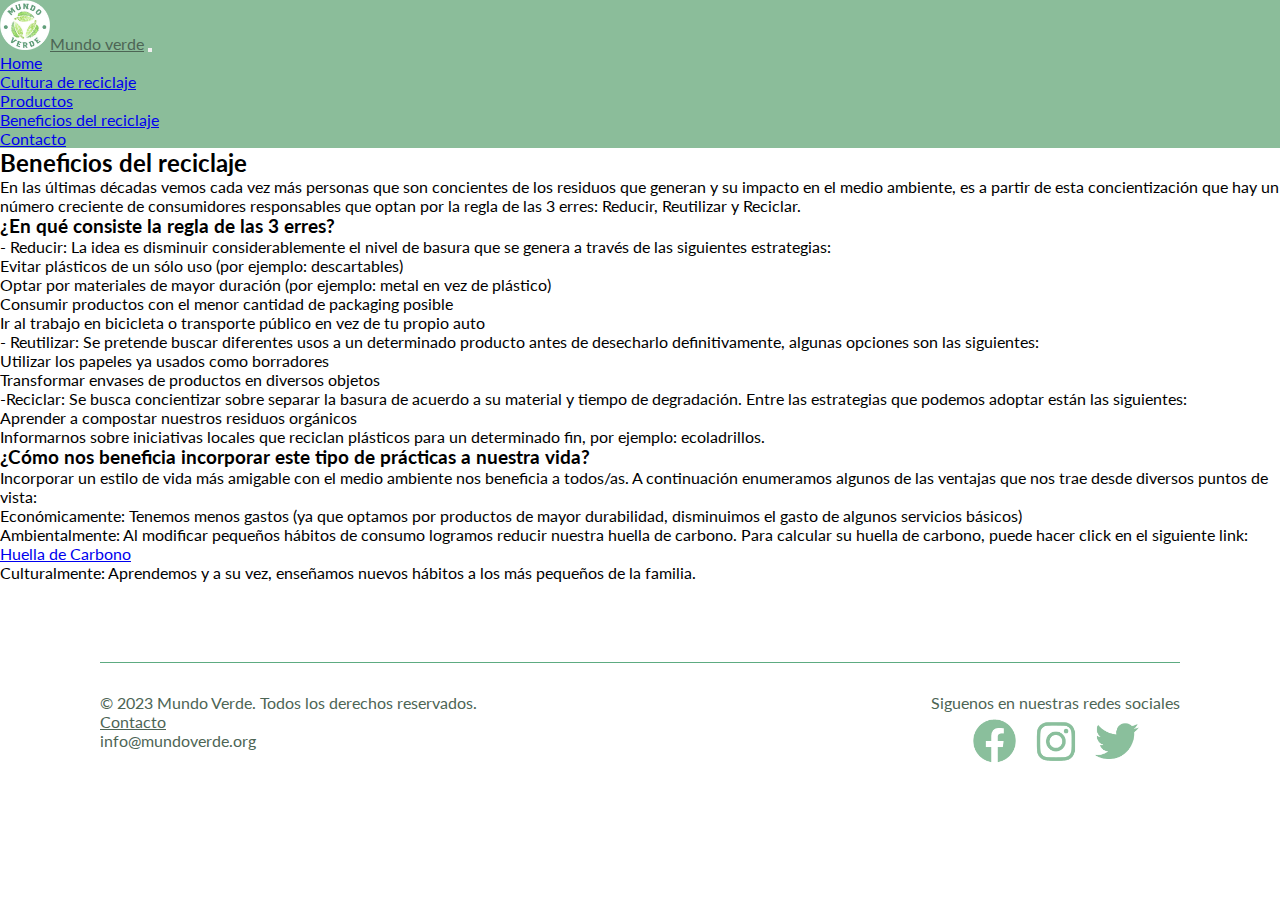
==== beneficios.html @ f14262b4 "Se añadio el icono de las pestaña" ====
<!DOCTYPE html>
<html lang="es">

<head>
  <meta charset="UTF-8">
  <meta http-equiv="X-UA-Compatible" content="IE=edge">
  <meta name="viewport" content="width=device-width, initial-scale=1.0">

  <!--Bootstrap CSS-->
  <link href="https://cdn.jsdelivr.net/npm/bootstrap@5.3.0-alpha3/dist/css/bootstrap.min.css" rel="stylesheet"
    integrity="sha384-KK94CHFLLe+nY2dmCWGMq91rCGa5gtU4mk92HdvYe+M/SXH301p5ILy+dN9+nJOZ" crossorigin="anonymous">

  <!--  GOOGLE FONT -->
  <link rel="preconnect" href="https://fonts.googleapis.com">
  <link rel="preconnect" href="https://fonts.gstatic.com" crossorigin>
  <link
    href="https://fonts.googleapis.com/css2?family=Lato:ital,wght@0,100;0,300;0,400;0,700;0,900;1,100;1,300;1,400;1,700&display=swap"
    rel="stylesheet">

  <!--Estilos-->
  <link rel="stylesheet" href="css/style.css">

  <!-- Icono -->
  <link rel="icon" href="img/logo-2.png" type="image/x-icon">

  <title>Mundo verde | Jump</title>
</head>

<body>
  <header>
    <!-- Menu de Navegacion-->
    <nav>
      <div class="navbar navbar-expand-lg navbar-dark">
        <div class="container-fluid">
          <a class="navbar-brand" href="index.html"><img src="img/logo.png" alt="Logo" width="50" height="50"
              class="d-inline-block align-text-center mx-2">Mundo verde</a>
          <button class="navbar-toggler border-light-subtle" type="button" data-bs-toggle="collapse"
            data-bs-target="#navbarNav" aria-controls="navbarNav" aria-expanded="false" aria-label="Toggle navigation">
            <span class="navbar-toggler-icon"></span>
          </button>
          <div class="collapse navbar-collapse" id="navbarNav">
            <ul class="navbar-nav ms-auto">
              <li class="nav-item">
                <a class="nav-link link-light" aria-current="page" href="index.html">Home</a>
              </li>
              <li class="nav-item">
                <a class="nav-link link-light" aria-current="page" href="cultura.html">Cultura de reciclaje</a>
              </li>
              <li class="nav-item">
                <a class="nav-link link-light" href="productos.html">Productos</a>
              </li>
              <li class="nav-item">
                <a class="nav-link link-light" href="beneficios.html">Beneficios del reciclaje</a>
              </li>
              <li class="nav-item ">
                <a class="nav-link link-light" href="contacto.html">Contacto</a>
              </li>
            </ul>
          </div>
        </div>
      </div>
    </nav>
  </header>
  <article>
    <h2> Beneficios del reciclaje </h2>
    <p> En las últimas décadas vemos cada vez más personas que son concientes de los residuos que generan y su impacto
      en el medio ambiente, es a partir de esta concientización que hay un número creciente de consumidores responsables
      que optan por la regla de las 3 erres: Reducir, Reutilizar y Reciclar.
    </p>
    <h3> ¿En qué consiste la regla de las 3 erres?</h3>
    <p>
      - Reducir: La idea es disminuir considerablemente el nivel de basura que se genera a través de las siguientes
      estrategias:
      <li>Evitar plásticos de un sólo uso (por ejemplo: descartables)</li>
      <li>Optar por materiales de mayor duración (por ejemplo: metal en vez de plástico)</li>
      <li>Consumir productos con el menor cantidad de packaging posible</li>
      <li>Ir al trabajo en bicicleta o transporte público en vez de tu propio auto</li>
      - Reutilizar: Se pretende buscar diferentes usos a un determinado producto antes de desecharlo definitivamente,
      algunas opciones son las siguientes:
      <li>Utilizar los papeles ya usados como borradores</li>
      <li>Transformar envases de productos en diversos objetos</li>
      -Reciclar: Se busca concientizar sobre separar la basura de acuerdo a su material y tiempo de degradación. Entre
      las estrategias que podemos adoptar están las siguientes:
      <li>Aprender a compostar nuestros residuos orgánicos</li>
      <li>Informarnos sobre iniciativas locales que reciclan plásticos para un determinado fin, por ejemplo:
        ecoladrillos.</li>
    </p>
    <h3>¿Cómo nos beneficia incorporar este tipo de prácticas a nuestra vida?</h3>
    <p> Incorporar un estilo de vida más amigable con el medio ambiente nos beneficia a todos/as. A continuación
      enumeramos algunos de las ventajas que nos trae desde diversos puntos de vista:
      <li>Económicamente: Tenemos menos gastos (ya que optamos por productos de mayor durabilidad, disminuimos el gasto
        de algunos servicios básicos) </li>
      <li>Ambientalmente: Al modificar pequeños hábitos de consumo logramos reducir nuestra huella de carbono. Para
        calcular su huella de carbono, puede hacer click en el siguiente link: <a
          href="www.mihuelladecarbono.app">Huella de Carbono</a>
      </li>
      <li>Culturalmente: Aprendemos y a su vez, enseñamos nuevos hábitos a los más pequeños de la familia. </li>
    </p>
  </article>



  <!-- PIE DE PAGINA -->
  <footer>
    <section class="der">
      <p>© 2023 Mundo Verde. Todos los derechos reservados.</p>
      <a href="contacto.html">Contacto</a>
      <p>info@mundoverde.org</p>
    </section>
    <section class="izq">
      <p>Siguenos en nuestras redes sociales</p>
      <div class="icons">
        <img src="img/fb.png" alt="Facebook">
        <img src="img/ig.png" alt="Instagram">
        <img src="img/tw.png" alt="Twitter">
      </div>
    </section>
  </footer>
  <script src="https://cdn.jsdelivr.net/npm/bootstrap@5.3.0-alpha3/dist/js/bootstrap.bundle.min.js"
    integrity="sha384-ENjdO4Dr2bkBIFxQpeoTz1HIcje39Wm4jDKdf19U8gI4ddQ3GYNS7NTKfAdVQSZe"
    crossorigin="anonymous"></script>
</body>

</html>
---- css/style.css ----
/* ------ PALETA DE COLORES ---- */

/*
#C8DEC9
#8ABF9C
#62A07B
#4D6555
#5DAB81- Verde claro
*/

* {
  margin: 0px;
  padding: 0px;
}

body {
	font-family: 'Lato', sans-serif;
}


/*MENU DE NAVEGACION CON BOOTSTRAP */
.navbar {
  background-color: #8BBD9A;
}

.navbar a:hover{
  color: #4d6555;
}

/* --- HOME --- */
.box-mensaje {
  padding: 50px;
  text-align: center;
  font-style: italic;
  
}

.box-home-2 {
  background-image: linear-gradient(
      rgba(138, 191, 156, 0.5),
      rgba(138, 191, 156, 0.5)
    ),
    url("../img/fondo.png");
  padding: 150px 0px;
  display: flex;
  justify-content: center;
}

.box-home-2 article {
  width: 67%;
}

.box-home-2 h1 {
  font-size: 3rem;
  font-weight: 500;
  color: #fff;
  background-color: #5dab81;
  padding: 20px;
  display: inline-block;
}
.box-home-2 p {
  font-size: 2rem;
  font-style: italic;
  color: #4d6555;
  background-color: #fff;
  padding: 20px;
  display:block;
  max-width: 950px;
}

.box-home-3 {
  text-align: center;
  padding: 50px 0;
  display: flex;
  justify-content: center;
}

.box-home-3 article {
  width: 70%;
}
.box-home-3 p {
  padding: 15px 0;
  line-height: 1.8;
}

.box-home-3 h2 {
  color: #5dab81;
}

.box-home-4 {
  background-color: #8abf9c80;
  text-align: center;
  padding: 30px 50px;
}

.box-home-4 h2 {
  padding-bottom: 10px;
  color: #4d6555;
}

.cards {
  display: flex;
  justify-content: center;
  flex-wrap: wrap;
}

.card-elem img {
  border: 2px solid #729c3b;
  border-radius: 50%;
  padding: 20px;
  max-width: 50%;
}

.card-elem {
  max-width: 310px;
  font-size: 0.8rem;
  height: 410px;
  background-color: #fff;
  border-radius: 10px;
  margin: 10px;
  padding: 20px 50px;
  line-height: 1.6;
  display: flex;
  flex-direction: column;
  justify-content: space-around;
  align-items: center;
  box-shadow: 2px 2px 2px 1px rgba(0, 0, 0, 0.2);
}

.card-elem h4 {
  color: #56752d;
}

.saber-mas {
  display: inline-block;
  text-decoration: none;
  color: #000;
  padding: 10px 30px;
  border-radius: 5px;
  background-color: #8abf9c80;
  border: 1px none;
  box-shadow: 2px 2px 2px 1px rgba(0, 0, 0, 0.1);
}

.saber-mas:hover {
  background-color: #84b394;
  color: #fff;
}

/* --------------------------------- CULTURA --------------------------------------- */
body {
  font-family: "Lato", sans-serif;
}
.box-mensaje {
  padding: 50px;
  text-align: center;
  font-style: italic;
}

.box-imp {
  text-align: center;
  padding: 10px 0;
  display: flex;
  justify-content: center;
}

.box-imp {
  background-image: linear-gradient(
      rgba(70, 101, 76, 0.08),
      rgba(70, 101, 76, 0.08)
    ),
    url("../img/Culturaimg/planta.jpg");
  padding: 30px 30px;
  display: center;
  justify-content: center;
}

.box-imp article {
  width: 70%;
}
.box-imp p {
  padding: 15px 0;
  line-height: 1.8;
}

.box-imp h2 {
  color: black;
}

/* ------ importancia --------- */
.box-tipos {
  text-align: center;
  padding: 50px 0;
  display: flex;
  justify-content: letf;
  border: 4px solid #5f9ea0;
}

.box-tipos article {
  width: 50%;
}
.box-tipos p {
  padding: 15px 0;
  line-height: 1.8;
}

.box-tipos h2 {
  color: #5dab81;
  text-align: center;
}

.box-tipos img {
  width: 150px;
  height: 100px;
}

.box-procesos {
  text-align: center;
  padding: 50px 0;
  display: flex;
  justify-content: center;
  border: 4px solid #5f9ea0;
}

.box-procesos article {
  width: 70%;
}

.box-procesos p {
  padding: 15px 0;
  line-height: 1.8;
}

.box-procesos h2 {
  color: #5dab81;
}

.box-paises {
  text-align: center;
  padding: 50px 0;
  display: flex;
  justify-content: center;
  border: 4px solid #5f9ea0;
}

.box-paises article {
  width: 70%;
}

.box-paises p {
  padding: 15px 0;
  line-height: 1.8;
}

.box-paises h2 {
  color: #5dab81;
}

/* ---- Tabla ---- */
table,
th,
td {
  border: 4px solid #5f9ea0;
  border-collapse: collapse;
} /* --Borde de tabla -- */
table.center {
  margin-left: auto;
  margin-right: auto;
} /* --Alineacion de tabla -- */
/* <table style="background-color:blue">--Fondo tabla -- */
/* --------------------------------- CULTURA --------------------------------------- */

.containercultura {
  display: flex;
  align-items: center;
  justify-content: space-between;
  flex-wrap: wrap;
}

/* --- FOOTER ----*/

footer {
  border-top: 1px solid #5dab81;
  padding-top: 30px;
  color: #4d6555;
  margin: 80px 100px 60px 100px;
  display: flex;
  justify-content: space-between;
}

footer .izq img {
  padding: 6px;
  width: 45px;
}

footer .izq {
  display: flex;
  flex-direction: column;
  align-items: center;
}

footer .izq p,footer .der p{
  margin: 0;
}

footer .der a {
  color: #4d6555;
}


/* --- PRODUCTOS --- */

.fondo-producto{
  padding: 90px;
  background-image:linear-gradient(
    rgba(138, 191, 156, 0.5),
    rgba(138, 191, 156, 0.5)
  ), url("../img/Productos/fondo.jpg");
  /* background-image: linear-gradient(
      rgba(138, 191, 156, 0.5),
      rgba(138, 191, 156, 0.5)
    ),
    url("../img/Productos/fondo.jpg"); */

}

.fondo-producto h2{
  color: #fff;
  background-color: #5dab81;
  padding: 20px;
  display: inline-block;
}

.productos {
  background-color: #84b394bd;
}
.box-productos .item-producto {
  max-width: 400px;
  max-height: 530px;
 
}
.item-producto{
  display: flex;
}
.item-producto .card-body{
  display: flex;
  flex-direction: column;
  justify-content: space-between;
}

.item-producto .card-body button:active{
 background-color: #84b394;
 color: #fff;
}


.item-producto{
  width: 350px;
}


/* --- BENEFICIOS --- */


/* --- CONTACTO DAHILY---- */

.gradient-background {
    background: linear-gradient(260deg,#78a280,#5dab81,#c8dec9,#8abf9c,#62a07b,#44ccb0);
    background-size: 360% 360%;
    animation: gradient-animation 24s ease infinite;
    padding: 30px 0;
  }
  
  @keyframes gradient-animation {
    0% {
      background-position: 0% 50%;
    }
    50% {
      background-position: 100% 50%;
    }
    100% {
      background-position: 0% 50%;}}
  
.gradient-background h2 {
    color: whitesmoke;
    font-size: 32px;
    text-align: center;
}

.gradient-background p{
    text-align: center;
}

  /* Estilos para el formulario */
.formulario {
    border: 1px solid lightblue;
    margin: 0 auto;
    max-width: 400px;
    padding: 20px;
    border-radius: 10px;
}

  /* Estilos para los campos de formulario */
.formulario-campo {
    margin-bottom: 20px;
}

  /* Estilos para las etiquetas de formulario */
label {
    display: block;
    font-size: 16px;
    font-weight: bold;
    margin-bottom: 5px;
}

  /* Estilos para los campos de entrada */
input[type="text"],
input[type="email"],
textarea {
    border: 1px solid #5DAB81;
    border-radius: 5px;
    font-size: 16px;
    padding: 10px;
    width: 100%;
}

  /* Estilos para el botón de enviar */
.formulario-boton {
    background-color: #5DAB81;
    border: none;
    border-radius: 5px;
    color: #fff;
    cursor: pointer;
    font-size: 16px;
    padding: 10px 20px;
    -webkit-border-radius: 5px;
    -moz-border-radius: 5px;
    -ms-border-radius: 5px;
    -o-border-radius: 5px;
}

  /* Estilos para el botón de limpiar campos */
.formulario-boton[type="reset"] {
    background-color: #5DAB81;
    color: #fff;
    margin-left: 10px;
}


/* --- MEDIA QUERYS --- */

@media(min-width: 769px) {
	.container {
		width: 85%;
	}

	.headerPrincipal-nav-link {
		border-radius: 5px;
	}

	.headerPrincipal-titulo {
		margin: 0;
	}

	.headerPrincipal-nav {
		width: auto;
	}

	.headerPrincipal-nav-link {
		width: auto;
		margin: 0 0 0 10px;
	}
	}

@media (max-width: 768px) {
  .box-home-2 article,
  .box-home-3 article {
    width: 85%;
  }

  footer {
    flex-direction: column;
    text-align: center;
    line-height: 1.8;
  }
   .box-imp article {
    width: 100%;
  }
}
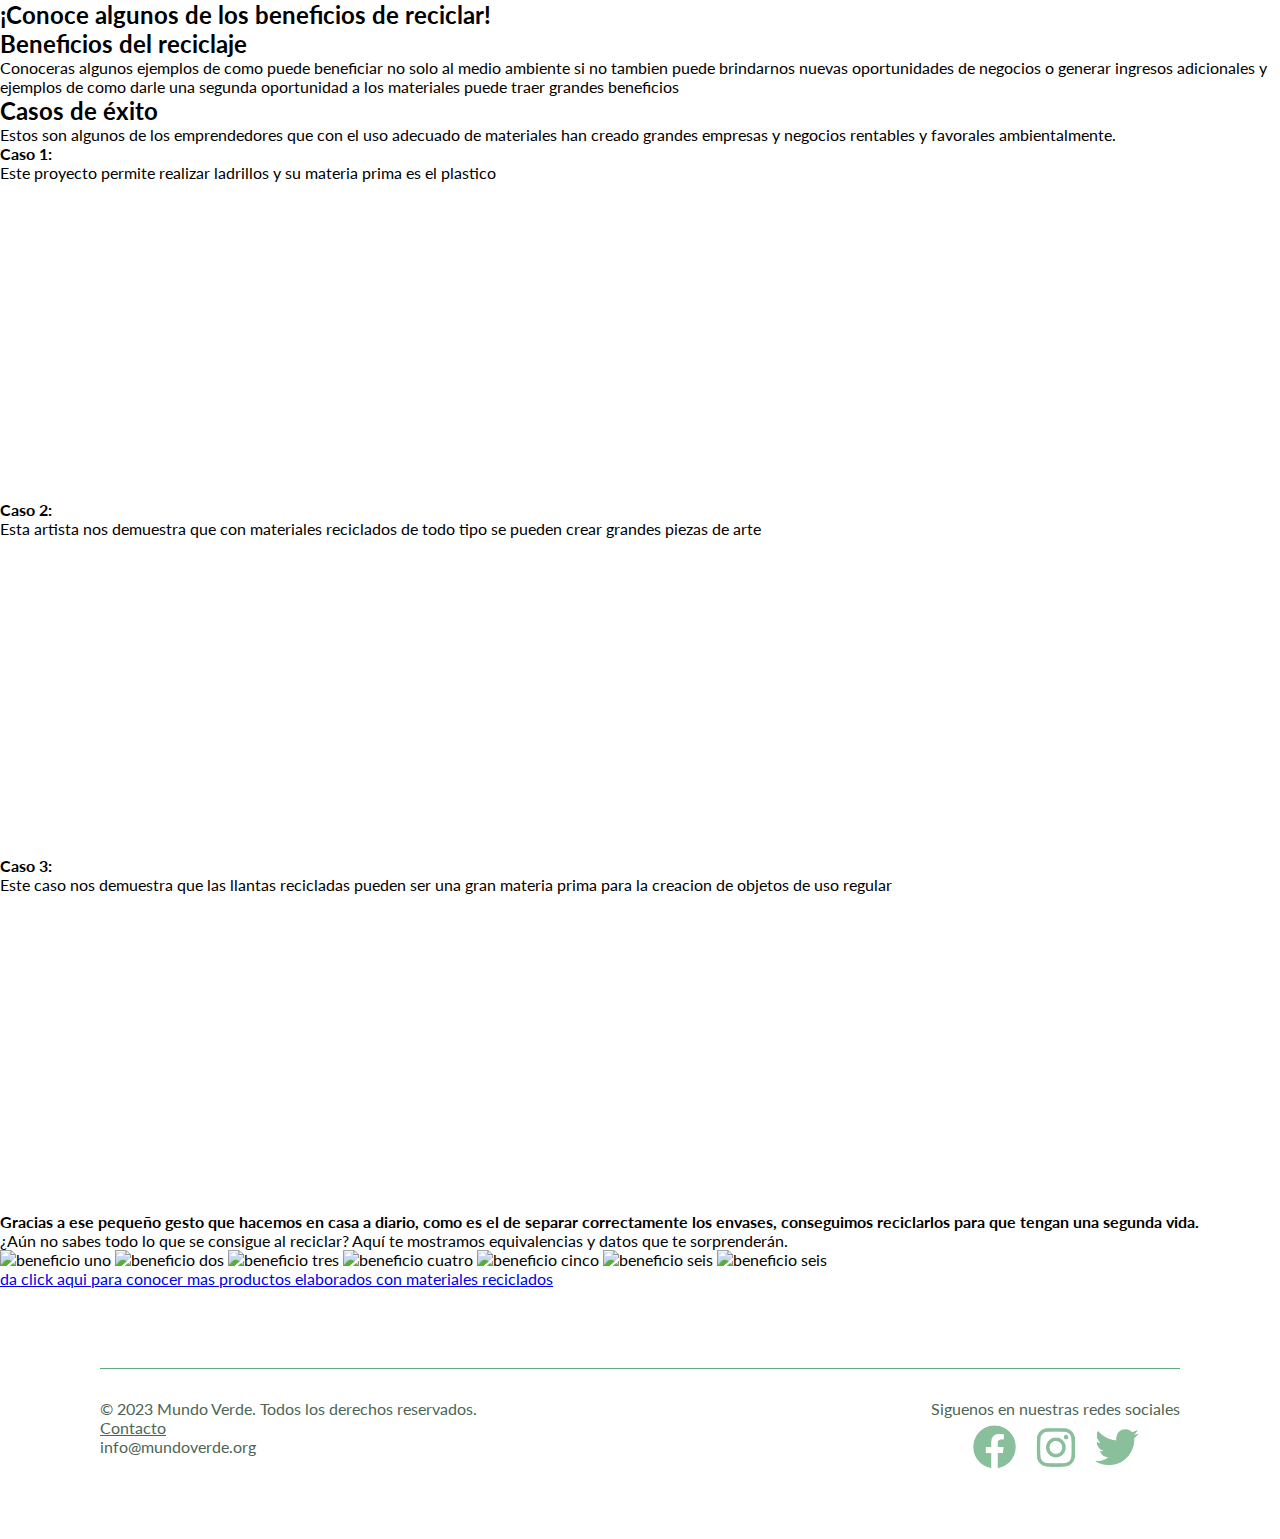
==== commit 164f49b5: "Update beneficios.html" ====
--- a/beneficios.html
+++ b/beneficios.html
@@ -28,79 +28,82 @@
 
 <body>
   <header>
-    <!-- Menu de Navegacion-->
-    <nav>
-      <div class="navbar navbar-expand-lg navbar-dark">
-        <div class="container-fluid">
-          <a class="navbar-brand" href="index.html"><img src="img/logo.png" alt="Logo" width="50" height="50"
-              class="d-inline-block align-text-center mx-2">Mundo verde</a>
-          <button class="navbar-toggler border-light-subtle" type="button" data-bs-toggle="collapse"
-            data-bs-target="#navbarNav" aria-controls="navbarNav" aria-expanded="false" aria-label="Toggle navigation">
-            <span class="navbar-toggler-icon"></span>
-          </button>
-          <div class="collapse navbar-collapse" id="navbarNav">
-            <ul class="navbar-nav ms-auto">
-              <li class="nav-item">
-                <a class="nav-link link-light" aria-current="page" href="index.html">Home</a>
-              </li>
-              <li class="nav-item">
-                <a class="nav-link link-light" aria-current="page" href="cultura.html">Cultura de reciclaje</a>
-              </li>
-              <li class="nav-item">
-                <a class="nav-link link-light" href="productos.html">Productos</a>
-              </li>
-              <li class="nav-item">
-                <a class="nav-link link-light" href="beneficios.html">Beneficios del reciclaje</a>
-              </li>
-              <li class="nav-item ">
-                <a class="nav-link link-light" href="contacto.html">Contacto</a>
-              </li>
-            </ul>
-          </div>
-        </div>
-      </div>
-    </nav>
-  </header>
-  <article>
-    <h2> Beneficios del reciclaje </h2>
-    <p> En las últimas décadas vemos cada vez más personas que son concientes de los residuos que generan y su impacto
-      en el medio ambiente, es a partir de esta concientización que hay un número creciente de consumidores responsables
-      que optan por la regla de las 3 erres: Reducir, Reutilizar y Reciclar.
-    </p>
-    <h3> ¿En qué consiste la regla de las 3 erres?</h3>
-    <p>
-      - Reducir: La idea es disminuir considerablemente el nivel de basura que se genera a través de las siguientes
-      estrategias:
-      <li>Evitar plásticos de un sólo uso (por ejemplo: descartables)</li>
-      <li>Optar por materiales de mayor duración (por ejemplo: metal en vez de plástico)</li>
-      <li>Consumir productos con el menor cantidad de packaging posible</li>
-      <li>Ir al trabajo en bicicleta o transporte público en vez de tu propio auto</li>
-      - Reutilizar: Se pretende buscar diferentes usos a un determinado producto antes de desecharlo definitivamente,
-      algunas opciones son las siguientes:
-      <li>Utilizar los papeles ya usados como borradores</li>
-      <li>Transformar envases de productos en diversos objetos</li>
-      -Reciclar: Se busca concientizar sobre separar la basura de acuerdo a su material y tiempo de degradación. Entre
-      las estrategias que podemos adoptar están las siguientes:
-      <li>Aprender a compostar nuestros residuos orgánicos</li>
-      <li>Informarnos sobre iniciativas locales que reciclan plásticos para un determinado fin, por ejemplo:
-        ecoladrillos.</li>
-    </p>
-    <h3>¿Cómo nos beneficia incorporar este tipo de prácticas a nuestra vida?</h3>
-    <p> Incorporar un estilo de vida más amigable con el medio ambiente nos beneficia a todos/as. A continuación
-      enumeramos algunos de las ventajas que nos trae desde diversos puntos de vista:
-      <li>Económicamente: Tenemos menos gastos (ya que optamos por productos de mayor durabilidad, disminuimos el gasto
-        de algunos servicios básicos) </li>
-      <li>Ambientalmente: Al modificar pequeños hábitos de consumo logramos reducir nuestra huella de carbono. Para
-        calcular su huella de carbono, puede hacer click en el siguiente link: <a
-          href="www.mihuelladecarbono.app">Huella de Carbono</a>
-      </li>
-      <li>Culturalmente: Aprendemos y a su vez, enseñamos nuevos hábitos a los más pequeños de la familia. </li>
-    </p>
-  </article>
+  <section class="encabezado">
+   <article>
+      <h2>¡Conoce algunos de los beneficios de reciclar!</h2>
+    </article>
+  </section>
+
+  <section class="Titulo2">
+    <article>
+        <h2> Beneficios del reciclaje </h2>
+        <p>Conoceras algunos ejemplos de como puede beneficiar no solo al medio ambiente si no tambien puede brindarnos nuevas oportunidades de negocios o generar ingresos adicionales y ejemplos de como darle una segunda oportunidad a los materiales puede traer grandes beneficios</p>
+    </article>
+  </section>
+
+  <section class="Titulo3">
+    <article>
+        <h2> Casos de éxito </h2>
+        <p>Estos son algunos de los emprendedores que con el uso adecuado de materiales han creado grandes empresas y negocios rentables y favorales ambientalmente.</p>
+    </article>
+  </section>
+<section class="content-casos">
+        <section class= "box-caso1">
+            <article>
+                <h4>Caso 1: </h4>
+                <p>Este proyecto permite realizar ladrillos y su materia prima es el plastico</p>
+                <iframe width="560" height="315" src="https://www.youtube.com/embed/O-ZHBAa4wWE" title="YouTube video player" frameborder="0" allow="accelerometer; autoplay; clipboard-write; encrypted-media; gyroscope; picture-in-picture; web-share" allowfullscreen></iframe>
+            </article> 
+        </section>
+
+        <section class= "box-caso2">
+            <article>
+                <h4>Caso 2: </h4>
+                <p>Esta artista nos demuestra que con materiales reciclados de todo tipo se pueden crear grandes piezas de arte</p>
+                <iframe width="560" height="315" src="https://www.youtube.com/embed/gJQWyAnE4bA" title="YouTube video player" frameborder="0" allow="accelerometer; autoplay; clipboard-write; encrypted-media; gyroscope; picture-in-picture; web-share" allowfullscreen></iframe>   
+            </article> 
+        </section>
+
+        <section class= "box-caso3">
+            <article>
+                <h4>Caso 3: </h4>
+                <p>Este caso nos demuestra que las llantas recicladas pueden ser una gran materia prima para la creacion de objetos de uso regular</p>
+                <iframe width="560" height="315" src="https://www.youtube.com/embed/kb0JnkzNPQY" title="YouTube video player" frameborder="0" allow="accelerometer; autoplay; clipboard-write; encrypted-media; gyroscope; picture-in-picture; web-share" allowfullscreen></iframe>
+            </article> 
+        </section>
+</section>
+        
+
+</section>
+
+    <section class="Titulo4">
+        <article>
+            <h4>Gracias a ese pequeño gesto que hacemos en casa a diario, como es el de separar correctamente 
+                los envases, conseguimos reciclarlos para que tengan una segunda vida.</h4>
+            <p>¿Aún no sabes todo lo que se consigue al reciclar? Aquí te mostramos equivalencias y datos que te sorprenderán.</p>
+        </article>
+    </section>
+
+    <section class="imagenes">
+            <img src=imagenes/Beneficios/beneficio1.jpg alt="beneficio uno" />
+            <img src=imagenes/Beneficios/beneficio2.jpg alt="beneficio dos" />
+            <img src=imagenes/Beneficios/beneficio2.jpg alt="beneficio tres" />
+            <img src=imagenes/Beneficios/beneficio4.jpg alt="beneficio cuatro" />
+            <img src=imagenes/Beneficios/beneficio5.jpg alt="beneficio cinco" />
+            <img src=imagenes/Beneficios/beneficio6.jpg alt="beneficio  seis" />
+            <img src=imagenes/Beneficios/beneficio7.jpg alt="beneficio  seis" /> 
+    </section> 
+
+    <section class="info">
+      <a href="https://www.ecoembes.com/sites/default/files/inline-files/recicladores/municipal/productos-hechos-de-material-reciclado.pdf"target="_blank">
+        <p> da click aqui para conocer mas productos elaborados con materiales reciclados</p>
+      </a>
+      </section>
 
 
 
-  <!-- PIE DE PAGINA -->
+
+    <!-- PIE DE PAGINA -->
   <footer>
     <section class="der">
       <p>© 2023 Mundo Verde. Todos los derechos reservados.</p>
@@ -116,9 +119,5 @@
       </div>
     </section>
   </footer>
-  <script src="https://cdn.jsdelivr.net/npm/bootstrap@5.3.0-alpha3/dist/js/bootstrap.bundle.min.js"
-    integrity="sha384-ENjdO4Dr2bkBIFxQpeoTz1HIcje39Wm4jDKdf19U8gI4ddQ3GYNS7NTKfAdVQSZe"
-    crossorigin="anonymous"></script>
-</body>
-
-</html>+</body> 
+</html> 
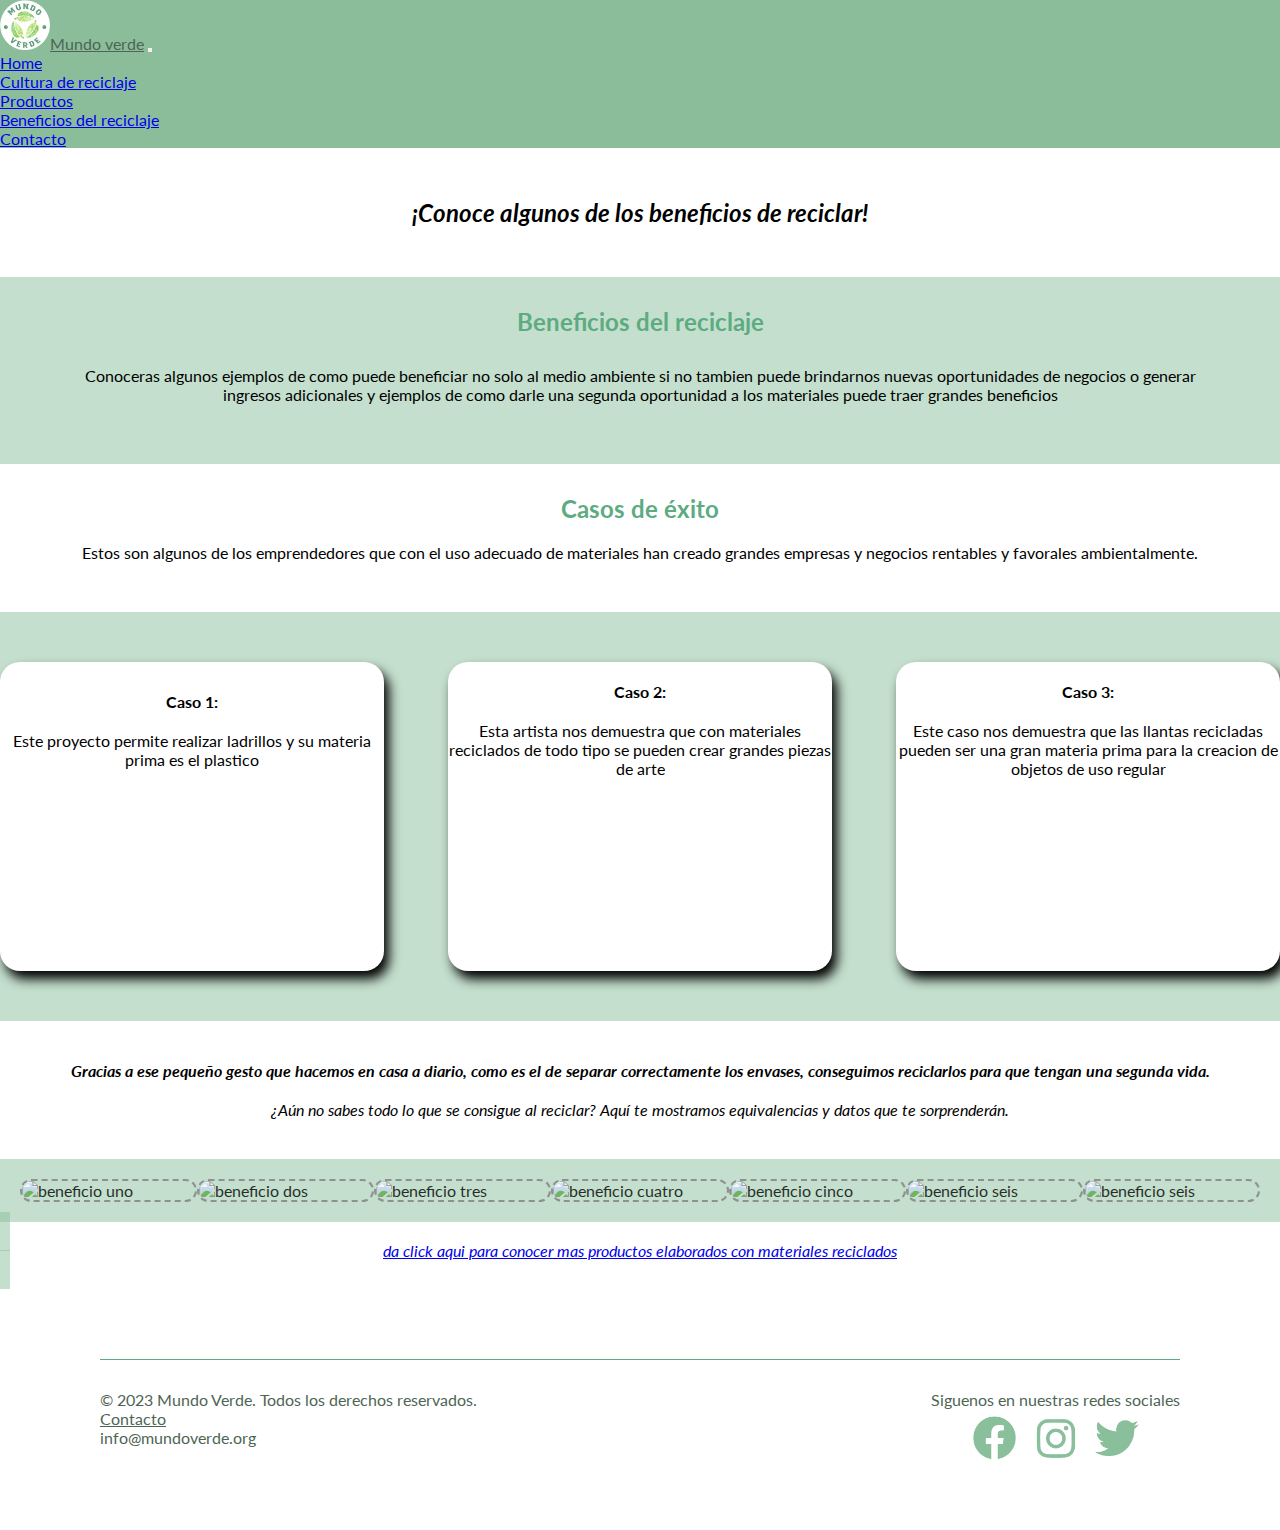
==== commit a0c495fd: "Update beneficios.html" ====
--- a/beneficios.html
+++ b/beneficios.html
@@ -5,7 +5,7 @@
   <meta charset="UTF-8">
   <meta http-equiv="X-UA-Compatible" content="IE=edge">
   <meta name="viewport" content="width=device-width, initial-scale=1.0">
-
+ 
   <!--Bootstrap CSS-->
   <link href="https://cdn.jsdelivr.net/npm/bootstrap@5.3.0-alpha3/dist/css/bootstrap.min.css" rel="stylesheet"
     integrity="sha384-KK94CHFLLe+nY2dmCWGMq91rCGa5gtU4mk92HdvYe+M/SXH301p5ILy+dN9+nJOZ" crossorigin="anonymous">
@@ -13,9 +13,7 @@
   <!--  GOOGLE FONT -->
   <link rel="preconnect" href="https://fonts.googleapis.com">
   <link rel="preconnect" href="https://fonts.gstatic.com" crossorigin>
-  <link
-    href="https://fonts.googleapis.com/css2?family=Lato:ital,wght@0,100;0,300;0,400;0,700;0,900;1,100;1,300;1,400;1,700&display=swap"
-    rel="stylesheet">
+  <link href="https://fonts.googleapis.com/css2?family=Lato:ital,wght@0,100;0,300;0,400;0,700;0,900;1,100;1,300;1,400;1,700&display=swap" rel="stylesheet">
 
   <!--Estilos-->
   <link rel="stylesheet" href="css/style.css">
@@ -28,6 +26,42 @@
 
 <body>
   <header>
+    <!-- Menu de Navegacion-->
+    <nav>
+        <div class="navbar navbar-expand-lg navbar-dark">
+            <div class="container-fluid">
+                <a class="navbar-brand" href="index.html" ><img src="img/logo.png" alt="Logo" width="50"  height="50" class="d-inline-block align-text-center mx-2">Mundo verde</a>
+                <button class="navbar-toggler border-light-subtle" type="button" data-bs-toggle="collapse"
+                    data-bs-target="#navbarNav" aria-controls="navbarNav" aria-expanded="false"
+                    aria-label="Toggle navigation">
+                    <span class="navbar-toggler-icon"></span>
+                </button>
+                <div class="collapse navbar-collapse" id="navbarNav">
+                    <ul class="navbar-nav ms-auto">
+                        <li class="nav-item">
+                            <a class="nav-link link-light" aria-current="page" href="index.html">Home</a>
+                        </li>
+                        <li class="nav-item">
+                            <a class="nav-link link-light" aria-current="page" href="cultura.html">Cultura de reciclaje</a>
+                        </li>
+                        <li class="nav-item">
+                            <a class="nav-link link-light" href="productos.html">Productos</a>
+                        </li>
+                        <li class="nav-item">
+                            <a class="nav-link link-light" href="beneficios.html">Beneficios del reciclaje</a>
+                        </li>
+                        <li class="nav-item ">
+                            <a class="nav-link link-light" href="contacto.html">Contacto</a>
+                        </li>
+                    </ul>
+                </div>
+            </div>
+        </div>
+    </nav>
+</header>
+</head>
+
+
   <section class="encabezado">
    <article>
       <h2>¡Conoce algunos de los beneficios de reciclar!</h2>
--- a/css/style.css
+++ b/css/style.css
@@ -156,126 +156,381 @@
   text-align: center;
   font-style: italic;
 }
-
 .box-imp {
   text-align: center;
   padding: 10px 0;
-  display: flex;
-  justify-content: center;
-}
-
-.box-imp {
-  background-image: linear-gradient(
-      rgba(70, 101, 76, 0.08),
-      rgba(70, 101, 76, 0.08)
-    ),
-    url("../img/Culturaimg/planta.jpg");
+  background-color: #8abf9c80;
   padding: 30px 30px;
   display: center;
   justify-content: center;
 }
-
+.box-imp iframe{
+  border-radius: 30px;
+}
+  
 .box-imp article {
-  width: 70%;
+  width: 100%;
 }
 .box-imp p {
   padding: 15px 0;
   line-height: 1.8;
-}
+  }
 
 .box-imp h2 {
-  color: black;
-}
-
-/* ------ importancia --------- */
-.box-tipos {
+  color: #5dab81;
+}
+
+.box-titulo{
+  text-align: center;
+  padding-top: 60px;
+  padding-bottom: 60px;
+  display: flex;
+  justify-content: center;
+ }
+.box-titulo h2 {
+  padding: 10px;
+    text-align: center;
+  color: #5dab81;
+}
+.box-titulo p{
+  padding: 10px;
+  text-align: center;
+}
+
+.containertipos {
   text-align: center;
   padding: 50px 0;
   display: flex;
-  justify-content: letf;
-  border: 4px solid #5f9ea0;
-}
-
-.box-tipos article {
-  width: 50%;
-}
-.box-tipos p {
+  justify-content: center;
+  width: 100%;
+  flex-wrap: wrap;
+  background-color: #8abf9c80;
+}
+
+.uno{
+  width:220px;
+  height:270px;
+  overflow:hidden;
+  align-content: center;
+  cursor: pointer;
+  transition:0.3s ease-in-out ;
+  box-shadow: 5px 8px 12px black ;
+  border-radius: 30px;
+  background-color: #5DAB81;
+}
+.uno img{
+  width:  200px;
+  height: 200px;
+  border-radius: 30px;
+  box-shadow: 5px 8px 12px black ;
+  margin-top: 20px;
+  margin-left: 10px;
+  margin-bottom: 10px;
+  margin-right: 10px;
+}
+.uno p{
+  font-size: 25px;
+  color: white;
+  text-align: center;
+  text-shadow: 0 0 3px rgba(0, 0, 0, 0.8);
+  margin-top: 10px;
+}
+.uno:hover {
+  transform:scale(1.1);
+  box-shadow: 13px 15px 37px black ;
+}
+.dos{
+  width:220px;
+  height:270px;
+  overflow:hidden;
+  align-content: center;
+  cursor: pointer;
+  transition:0.3s ease-in-out ;
+  box-shadow: 5px 8px 12px black ;
+  border-radius: 30px;
+  background-color: #5DAB81;
+}
+.dos img{
+  width:  200px;
+  height: 200px;
+  border-radius: 30px;
+  box-shadow: 5px 8px 12px black ;
+  margin-top: 20px;
+  margin-left: 10px;
+  margin-bottom: 10px;
+  margin-right: 10px;
+}
+.dos p{
+  font-size: 25px;
+  color: white;
+  text-align: center;
+  text-shadow: 0 0 3px rgba(0, 0, 0, 0.8);
+  margin-top: 10px;
+}
+.dos:hover {
+  transform:scale(1.1);
+  box-shadow: 13px 15px 37px black ;
+}
+.tres{
+  width:220px;
+  height:270px;
+  overflow:hidden;
+  align-content: center;
+  cursor: pointer;
+  transition:0.3s ease-in-out ;
+  box-shadow: 5px 8px 12px black ;
+  border-radius: 30px;
+  background-color: #5DAB81;
+}
+.tres img{
+  width:  200px;
+  height: 200px;
+  border-radius: 30px;
+  box-shadow: 5px 8px 12px black ;
+  margin-top: 20px;
+  margin-left: 10px;
+  margin-bottom: 10px;
+  margin-right: 10px;
+}
+.tres p{
+  font-size: 25px;
+  color: white;
+  text-align: center;
+  text-shadow: 0 0 3px rgba(0, 0, 0, 0.8);
+  margin-top: 10px;
+}
+.tres:hover {
+  transform:scale(1.1);
+  box-shadow: 13px 15px 37px black ;
+}
+.cuatro{
+  width:220px;
+  height:270px;
+  overflow:hidden;
+  align-content: center;
+  cursor: pointer;
+  transition:0.3s ease-in-out ;
+  box-shadow: 5px 8px 12px black ;
+  border-radius: 30px;
+  background-color: #5DAB81;
+}
+.cuatro img{
+  width:  200px;
+  height: 200px;
+  border-radius: 30px;
+  box-shadow: 5px 8px 12px black ;
+  margin-top: 20px;
+  margin-left: 10px;
+  margin-bottom: 10px;
+  margin-right: 10px;
+}
+.cuatro p{ 
+  font-size: 25px;
+  color: white;
+  text-align: center;
+  text-shadow: 0 0 3px rgba(0, 0, 0, 0.8);
+  margin-top: 10px;
+}
+.cuatro:hover {
+  transform:scale(1.1);
+  box-shadow: 13px 15px 37px black ;
+}
+
+.cinco {
+  width:220px;
+  height:270px;
+  overflow:hidden;
+  align-content: center;
+  cursor: pointer;
+  transition:0.3s ease-in-out ;
+  box-shadow: 5px 8px 12px black ;
+  border-radius: 30px;
+  background-color: #5DAB81;
+}
+.cinco img{
+  width:  200px;
+  height: 200px;
+  border-radius: 30px;
+  box-shadow: 5px 8px 12px black ;
+  margin-top: 20px;
+  margin-left: 10px;
+  margin-bottom: 10px;
+  margin-right: 10px;
+}
+.cinco p{ 
+  font-size: 25px;
+  color: white;
+  text-align: center;
+  text-shadow: 0 0 3px rgba(0, 0, 0, 0.8);
+  margin-top: 10px;
+}
+.cinco:hover {
+  transform:scale(1.1);
+  box-shadow: 13px 15px 37px black ;
+}
+
+
+.containerprocesos{
+  text-align: center;
+  padding: 50px 0;
+  display: flex;
+  justify-content: center;
+  width: 100%;
+  flex-wrap: wrap;
+  background-color: #8abf9c80;
+ 
+}
+
+.mecanico{
+  width:320px;
+  height:320px;
+  overflow:hidden;
+  align-content: center;
+  cursor: pointer;
+  transition:0.3s ease-in-out ;
+  box-shadow: 5px 8px 12px black ;
+  border-radius: 30px;
+  background-color: #5DAB81;
+}
+.mecanico img{
+  width:  70%;
+  height: 60%;
+  border-radius: 30px;
+  box-shadow: 5px 8px 12px black ;
+  margin-top: 20px;
+  margin-left: 10px;
+  margin-bottom: 10px;
+  margin-right: 10px;
+ 
+}
+.mecanico p{ 
+  font-size: 25px;
+  color: white;
+  text-align: center;
+  text-shadow: 0 0 3px rgba(0, 0, 0, 0.8);
+  margin-top: 10px;
+}
+.mecanico:hover {
+  transform:scale(1.1);
+  box-shadow: 13px 15px 37px black ;
+}
+.quimico{
+  width:320px;
+  height:320px;
+  overflow:hidden;
+  align-content: center;
+  cursor: pointer;
+  transition:0.3s ease-in-out ;
+  box-shadow: 5px 8px 12px black ;
+  border-radius: 30px;
+  background-color: #5DAB81;
+
+}
+.quimico img{
+  width:  70%;
+  height: 60%;
+  border-radius: 30px;
+  box-shadow: 5px 8px 12px black ;
+  margin-top: 20px;
+  margin-left: 30px;
+  margin-bottom: 10px;
+  margin-right: 10px;
+}
+.quimico p{ 
+  font-size: 25px;
+  color: white;
+  text-align: center;
+  text-shadow: 0 0 3px rgba(0, 0, 0, 0.8);
+  margin-top: 10px;
+}
+.quimico:hover {
+  transform:scale(1.1);
+  box-shadow: 13px 15px 37px black ;
+}
+
+.energetico {
+  width:320px;
+  height:320px;
+  overflow:hidden;
+  align-content: center;
+  cursor: pointer;
+  transition:0.3s ease-in-out ;
+  box-shadow: 5px 8px 12px black ;
+  border-radius: 30px;
+  background-color: #5DAB81;
+}
+.energetico img{
+  width:  70%;
+  height: 60%;
+  border-radius: 30px;
+  box-shadow: 5px 8px 12px black ;
+  margin-top: 20px;
+  margin-left: 10px;
+  margin-bottom: 10px;
+  margin-right: 10px;
+}
+.energetico p{ 
+  font-size: 25px;
+  color: white;
+  text-align: center;
+  text-shadow: 0 0 3px rgba(0, 0, 0, 0.8);
+  margin-top: 10px;
+}
+.energetico:hover {
+  transform:scale(1.1);
+  box-shadow: 13px 15px 37px black ;
+}
+
+.titulo_procesos{
+  text-align: center;
+  padding-top: 60px;
+  padding-bottom: 60px;
+  display: flex;
+  justify-content: center;
+
+}
+.titulo_procesos h2 {
+  padding-bottom: 10px;
+  text-align: center;
+  font-style: italic;
+  color: #5dab81;
+  padding-top: 20px;
+  padding-bottom: 10px;
+}
+.titulo_procesos p{
+  text-align: center;
+  padding-top: 20px;
+  padding-bottom: 20px;
+  font-style: italic;
+}
+
+.canecas {
+  text-align: center;
+  padding: 10px 0;
+  background-color: #8abf9c80;
+  padding: 30px 30px;
+  display: center;
+  justify-content: center;
+}
+.canecas iframe{
+  border-radius: 30px;
+}
+  
+.canecas article {
+  width: 100%;
+}
+.canecas p {
   padding: 15px 0;
   line-height: 1.8;
-}
-
-.box-tipos h2 {
+  padding-top: 20px;
+  padding-bottom: 20px;
+  }
+
+.canecas h2 {
   color: #5dab81;
-  text-align: center;
-}
-
-.box-tipos img {
-  width: 150px;
-  height: 100px;
-}
-
-.box-procesos {
-  text-align: center;
-  padding: 50px 0;
-  display: flex;
-  justify-content: center;
-  border: 4px solid #5f9ea0;
-}
-
-.box-procesos article {
-  width: 70%;
-}
-
-.box-procesos p {
-  padding: 15px 0;
-  line-height: 1.8;
-}
-
-.box-procesos h2 {
-  color: #5dab81;
-}
-
-.box-paises {
-  text-align: center;
-  padding: 50px 0;
-  display: flex;
-  justify-content: center;
-  border: 4px solid #5f9ea0;
-}
-
-.box-paises article {
-  width: 70%;
-}
-
-.box-paises p {
-  padding: 15px 0;
-  line-height: 1.8;
-}
-
-.box-paises h2 {
-  color: #5dab81;
-}
-
-/* ---- Tabla ---- */
-table,
-th,
-td {
-  border: 4px solid #5f9ea0;
-  border-collapse: collapse;
-} /* --Borde de tabla -- */
-table.center {
-  margin-left: auto;
-  margin-right: auto;
-} /* --Alineacion de tabla -- */
-/* <table style="background-color:blue">--Fondo tabla -- */
-/* --------------------------------- CULTURA --------------------------------------- */
-
-.containercultura {
-  display: flex;
-  align-items: center;
-  justify-content: space-between;
-  flex-wrap: wrap;
-}
+}
+
+/* --- Fin cultura ----*/
 
 /* --- FOOTER ----*/
 
@@ -360,6 +615,184 @@
 
 
 /* --- BENEFICIOS --- */
+/* --------------------------------- BENEFICIOS --------------------------------------- */
+.encabezado {
+  padding: 50px;
+  text-align: center;
+  font-style: italic;
+}
+
+.Titulo2 {
+  text-align: center;
+  padding: 10px 0;
+  background-color: #8abf9c80;
+  padding: 30px 30px;
+  display: center;
+  justify-content: center;
+}
+.Titulo2 p {
+  text-align: center;
+  padding: 10px 0;
+  padding: 30px 30px;
+  display: center;
+  justify-content: center;
+}
+
+.Titulo2 h2 {
+    color: #5dab81;
+}
+
+.Titulo3 {
+  text-align: center;
+  padding-top: 20px;
+  padding-bottom: 40px;
+  display: flex;
+  justify-content: center;
+ }
+.Titulo3 h2 {
+  padding: 10px;
+    text-align: center;
+  color: #5dab81;
+}
+.Titulo3 p{
+  padding: 10px;
+  text-align: center;
+}
+
+.content-casos {
+  text-align: center;
+  padding: 50px 0;
+  display: flex;
+  width: 100%;
+  flex-wrap:wrap;
+  background-color: #8abf9c80;
+  justify-content: space-between ;
+}
+.box-caso1{
+  width:30%;
+  overflow:hidden;
+  align-content: center;
+  transition:0.3s ease-in-out ;
+  box-shadow: 5px 8px 12px black ;
+  border-radius: 20px;
+  background-color: white;
+}
+
+.box-caso1 h4 {
+  padding-top: 20px;
+}
+.box-caso1 p {
+  padding-top: 20px;
+}
+.box-caso1 iframe {
+  Width: 50%;
+  height: 50%;
+  padding-top: 20px;
+  padding-bottom: 20px;
+  border-radius: 60px;
+  cursor: pointer;
+}
+
+.box-caso2{
+  width:30%;
+  overflow:hidden;
+  align-content: center;
+  transition:0.3s ease-in-out ;
+  box-shadow: 5px 8px 12px black ;
+  border-radius: 20px;
+  background-color: white;
+}
+
+.box-caso2 h4 {
+  padding-top: 20px;
+}
+.box-caso2 p {
+  padding-top: 20px;
+}
+.box-caso2 iframe {
+  Width: 50%;
+  height: 50%;
+  padding-top: 20px;
+  padding-bottom: 20px;
+  border-radius: 60px;
+  cursor: pointer;
+}
+
+.box-caso3{
+  width:30%;
+  overflow:hidden;
+  align-content: center;
+  transition:0.3s ease-in-out ;
+  box-shadow: 5px 8px 12px black ;
+  border-radius: 20px;
+  background-color: white;
+}
+
+.box-caso3 h4 {
+  padding-top: 20px;
+}
+.box-caso3 p {
+  padding-top: 20px;
+}
+.box-caso3 iframe {
+  Width: 50%;
+  height: 50%;
+  padding-top: 20px;
+  padding-bottom: 20px;
+  border-radius: 60px;
+  cursor: pointer;
+}
+
+.imagenes{
+  display:flex;
+  width: 900;
+  height: 450;
+  padding-top: 20px;
+  padding-bottom: 20px;
+  padding-left: 20px;
+  padding-right: 20px;
+  justify-content: space-between;
+  background-color: #8abf9c80;
+ 
+}
+
+.imagenes img{
+  width:0px;
+  flex-grow:1.5;
+  object-fit: cover;
+  opacity:.8;
+  transition: .5s ease;
+  border-radius: 20px;
+  border: 2px dashed gray;
+}
+.imagenes img:hover{
+cursor: crosshair;
+width:200px;
+opacity:1;
+filter: contrast(100%);
+}
+
+.Titulo4 {
+  padding: 30px;
+  text-align: center;
+  font-style: italic;
+}
+
+.Titulo4 p {
+  padding: 10px;
+}
+
+.info a {
+  padding: 10px;
+  text-align: center;
+  font-style: italic;
+  background-color: #8abf9c80;
+}
+
+.Titulo4 h4 {
+  padding: 10px;
+}
+/* --------------------------------- BENEFIcios --------------------------------------- */
 
 
 /* --- CONTACTO DAHILY---- */
@@ -449,6 +882,30 @@
 
 /* --- MEDIA QUERYS --- */
 
+/* --- cultura --- */
+@media (max-width: 400px){
+  .box-imp iframe{
+    width: 70%;
+  }
+}
+
+@media (max-width: 400px){
+  .canecas iframe{
+    width: 70%;
+  }
+}
+@media (min-width: 400px){
+  .canecas iframe{
+    width: 70%;
+  }
+}
+
+/* --- beneficios --- */
+@media (max-width: 400px){
+  .content-casos{
+    width: 70%;
+  }
+} 
 @media(min-width: 769px) {
 	.container {
 		width: 85%;
@@ -486,4 +943,4 @@
    .box-imp article {
     width: 100%;
   }
-}+}
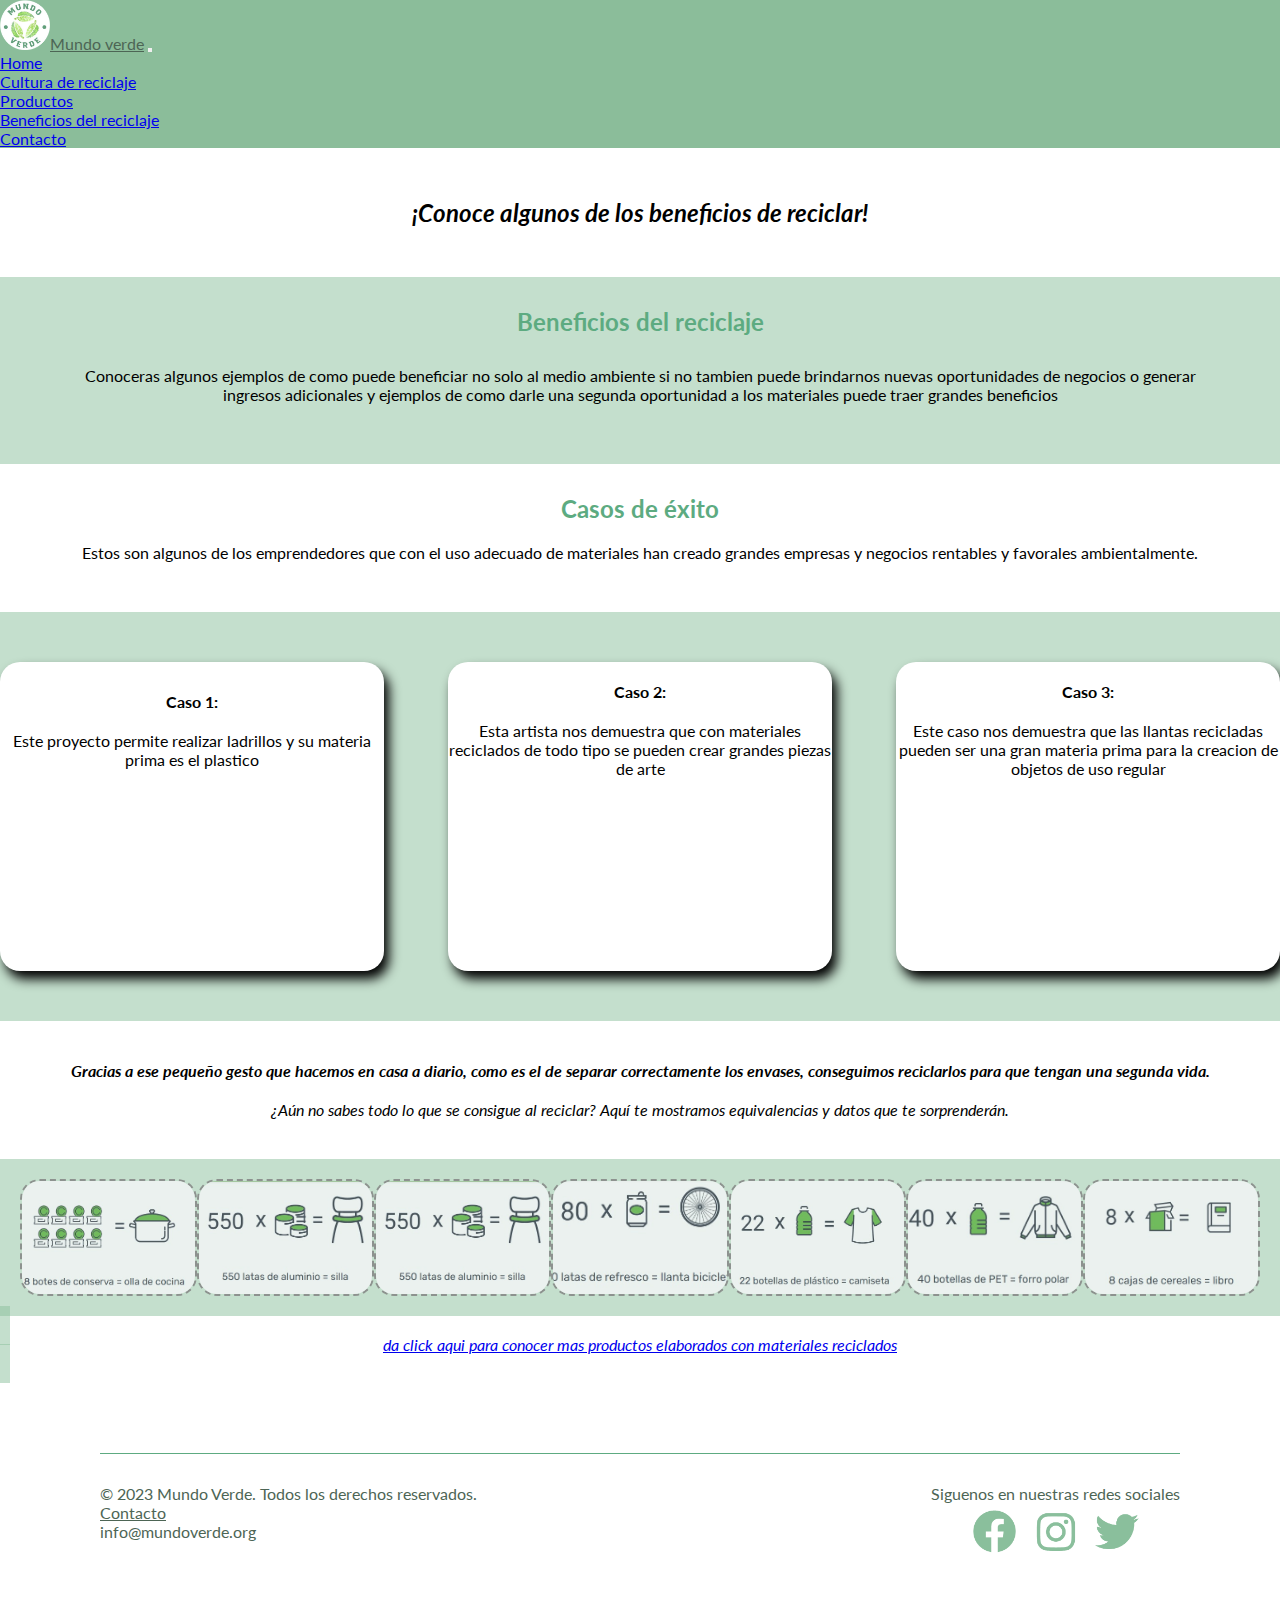
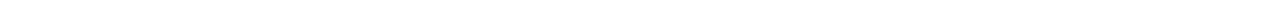
==== commit 8d6e1934: "Update beneficios.html" ====
--- a/beneficios.html
+++ b/beneficios.html
@@ -119,13 +119,13 @@
     </section>
 
     <section class="imagenes">
-            <img src=imagenes/Beneficios/beneficio1.jpg alt="beneficio uno" />
-            <img src=imagenes/Beneficios/beneficio2.jpg alt="beneficio dos" />
-            <img src=imagenes/Beneficios/beneficio2.jpg alt="beneficio tres" />
-            <img src=imagenes/Beneficios/beneficio4.jpg alt="beneficio cuatro" />
-            <img src=imagenes/Beneficios/beneficio5.jpg alt="beneficio cinco" />
-            <img src=imagenes/Beneficios/beneficio6.jpg alt="beneficio  seis" />
-            <img src=imagenes/Beneficios/beneficio7.jpg alt="beneficio  seis" /> 
+            <img src=img/Beneficios/beneficio1.jpg alt="beneficio uno" />
+            <img src=img/Beneficios/beneficio2.jpg alt="beneficio dos" />
+            <img src=img/Beneficios/beneficio2.jpg alt="beneficio tres" />
+            <img src=img/Beneficios/beneficio4.jpg alt="beneficio cuatro" />
+            <img src=img/Beneficios/beneficio5.jpg alt="beneficio cinco" />
+            <img src=img/Beneficios/beneficio6.jpg alt="beneficio  seis" />
+            <img src=img/Beneficios/beneficio7.jpg alt="beneficio  seis" /> 
     </section> 
 
     <section class="info">
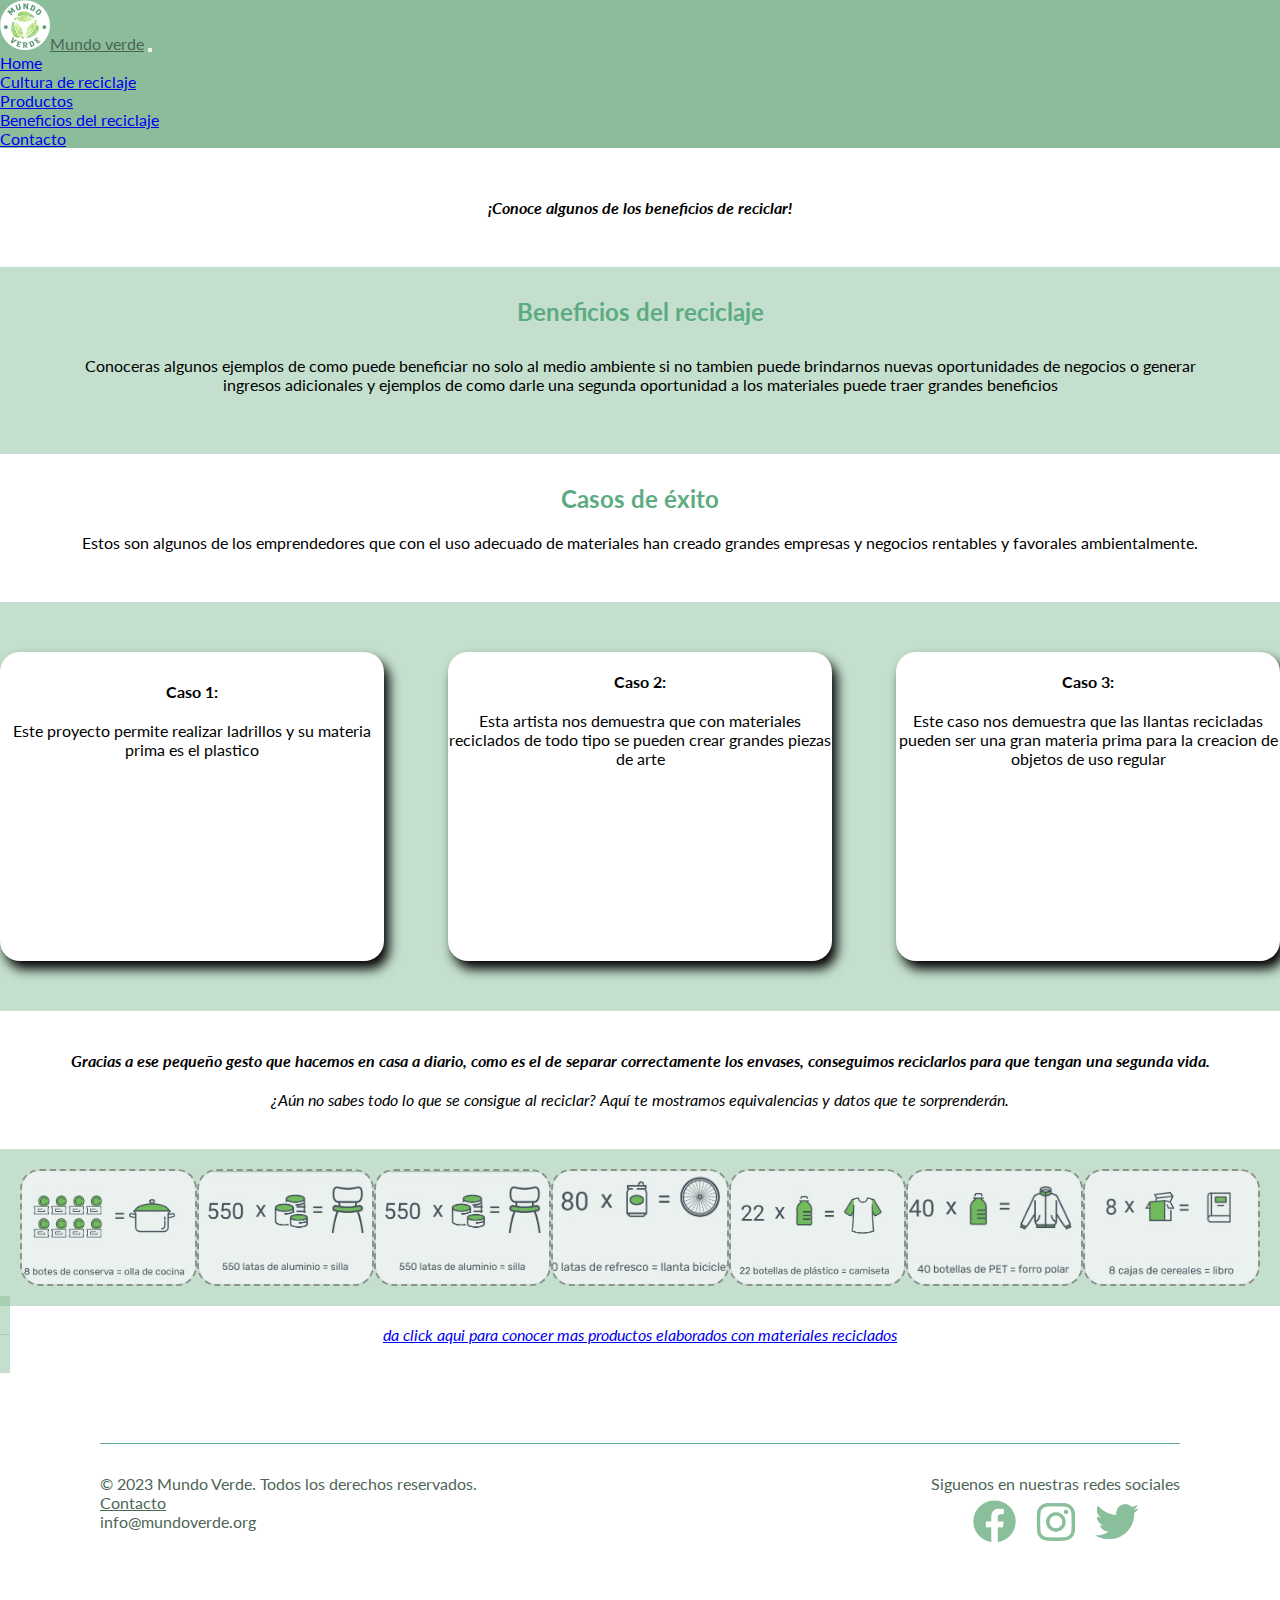
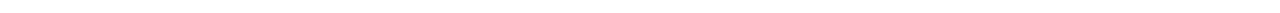
==== commit b79428df: "Update beneficios.html" ====
--- a/beneficios.html
+++ b/beneficios.html
@@ -64,7 +64,7 @@
 
   <section class="encabezado">
    <article>
-      <h2>¡Conoce algunos de los beneficios de reciclar!</h2>
+      <h4 class="fw-bold">¡Conoce algunos de los beneficios de reciclar!</h2>
     </article>
   </section>
 
@@ -153,5 +153,8 @@
       </div>
     </section>
   </footer>
+  <script src="https://cdn.jsdelivr.net/npm/bootstrap@5.3.0-alpha3/dist/js/bootstrap.bundle.min.js"
+  integrity="sha384-ENjdO4Dr2bkBIFxQpeoTz1HIcje39Wm4jDKdf19U8gI4ddQ3GYNS7NTKfAdVQSZe"
+  crossorigin="anonymous"></script>
 </body> 
 </html> 
--- a/css/style.css
+++ b/css/style.css
@@ -227,6 +227,7 @@
   margin-left: 10px;
   margin-bottom: 10px;
   margin-right: 10px;
+  padding-botton:20px;	
 }
 .uno p{
   font-size: 25px;
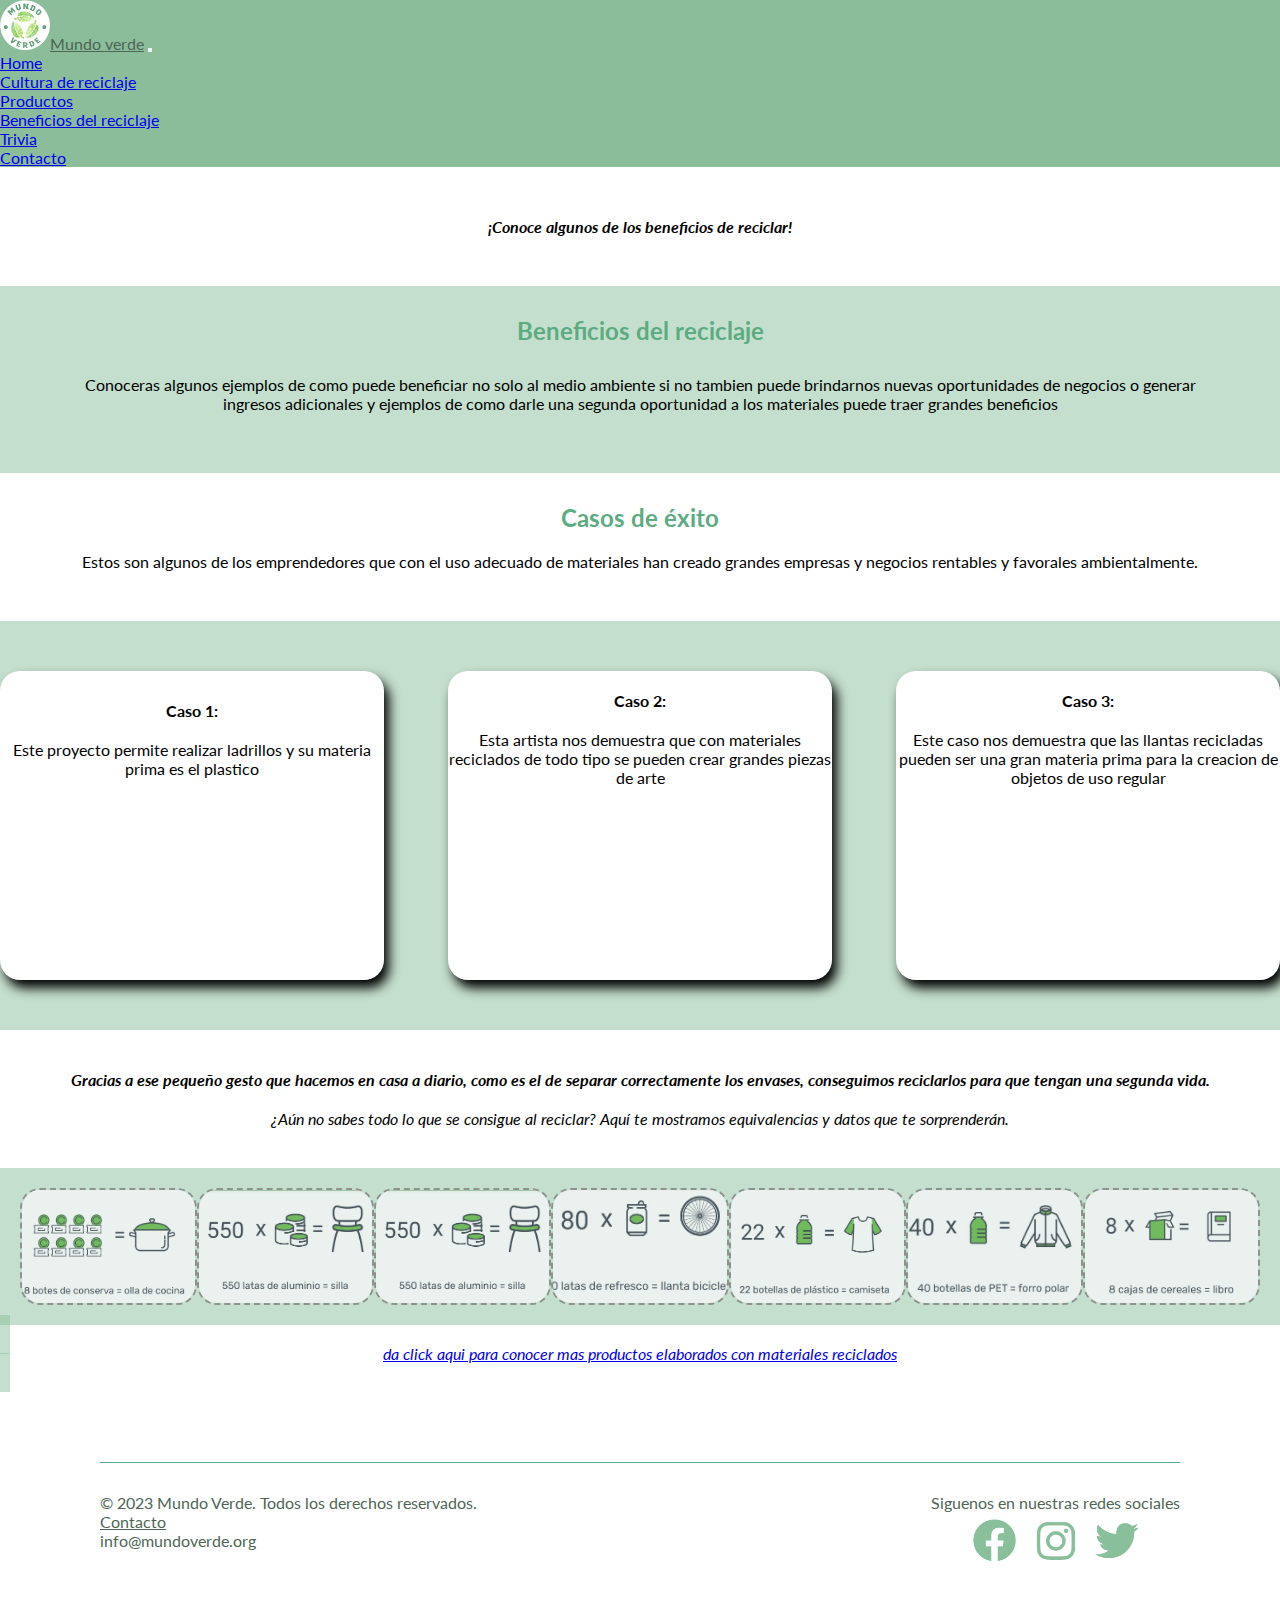
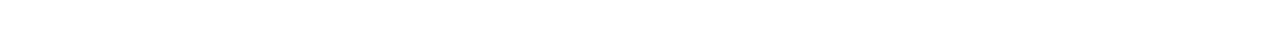
==== commit b26b57f5: "Se añadio base de datos y pagina de la trivia" ====
--- a/beneficios.html
+++ b/beneficios.html
@@ -49,6 +49,9 @@
                         </li>
                         <li class="nav-item">
                             <a class="nav-link link-light" href="beneficios.html">Beneficios del reciclaje</a>
+                        </li>
+                        <li class="nav-item ">
+                          <a class="nav-link link-light" href="trivia.html">Trivia</a>
                         </li>
                         <li class="nav-item ">
                             <a class="nav-link link-light" href="contacto.html">Contacto</a>
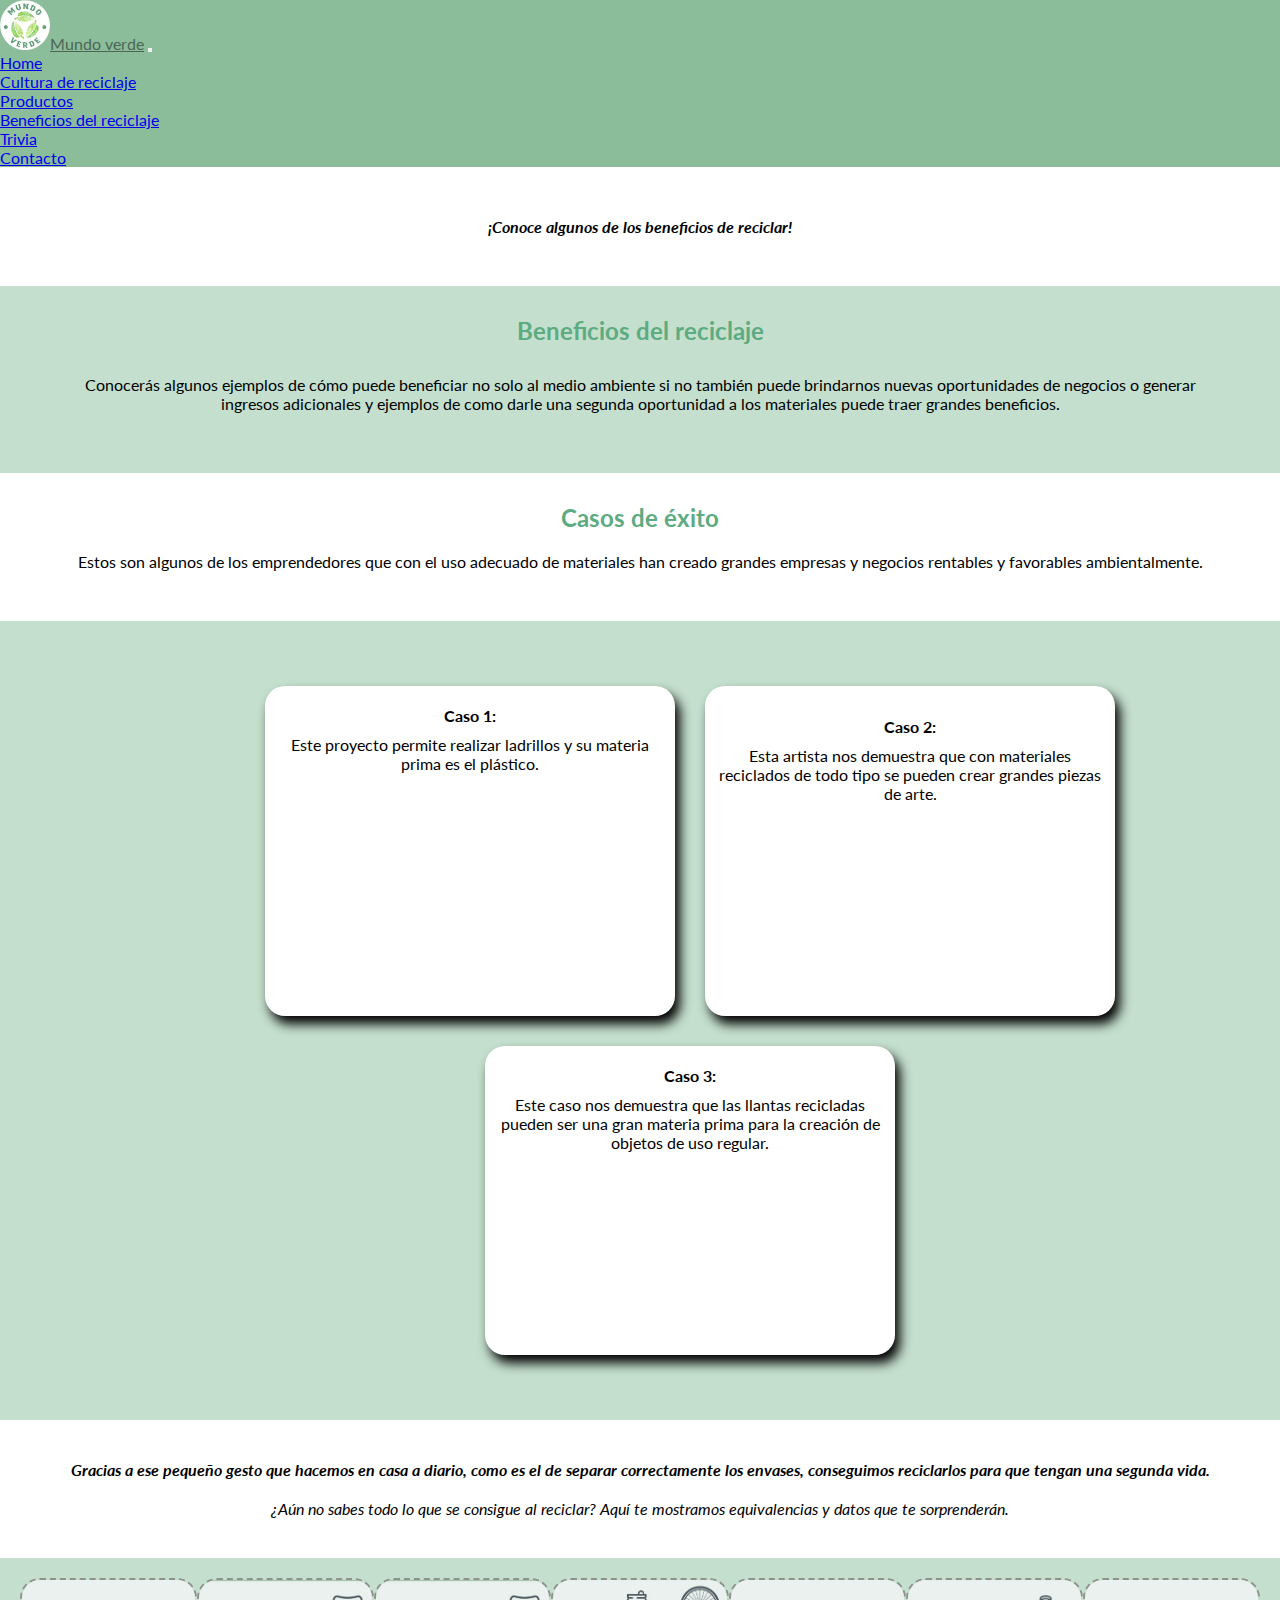
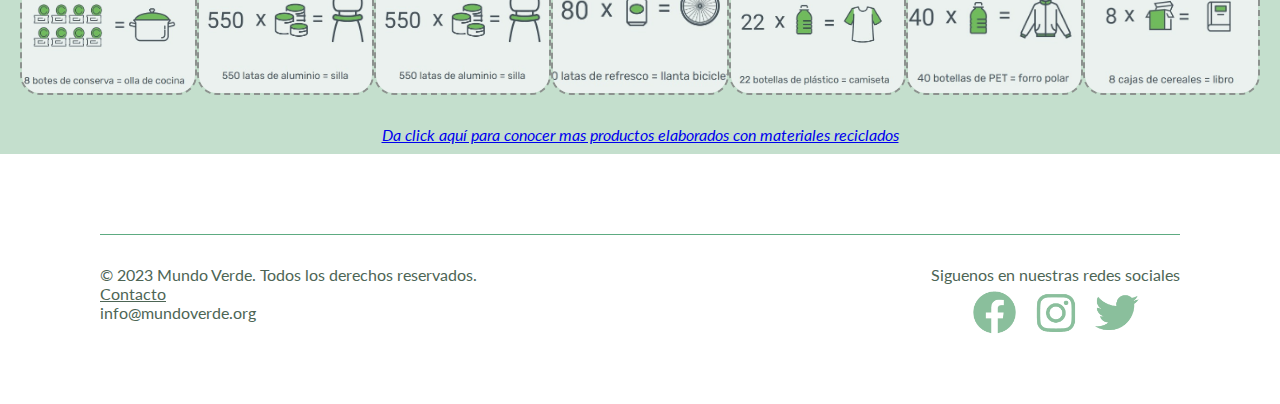
==== commit e2afb1e8: "Correciones y se añade con funcionalidad la trivia" ====
--- a/beneficios.html
+++ b/beneficios.html
@@ -1,163 +1,247 @@
 <!DOCTYPE html>
 <html lang="es">
-
-<head>
-  <meta charset="UTF-8">
-  <meta http-equiv="X-UA-Compatible" content="IE=edge">
-  <meta name="viewport" content="width=device-width, initial-scale=1.0">
- 
-  <!--Bootstrap CSS-->
-  <link href="https://cdn.jsdelivr.net/npm/bootstrap@5.3.0-alpha3/dist/css/bootstrap.min.css" rel="stylesheet"
-    integrity="sha384-KK94CHFLLe+nY2dmCWGMq91rCGa5gtU4mk92HdvYe+M/SXH301p5ILy+dN9+nJOZ" crossorigin="anonymous">
-
-  <!--  GOOGLE FONT -->
-  <link rel="preconnect" href="https://fonts.googleapis.com">
-  <link rel="preconnect" href="https://fonts.gstatic.com" crossorigin>
-  <link href="https://fonts.googleapis.com/css2?family=Lato:ital,wght@0,100;0,300;0,400;0,700;0,900;1,100;1,300;1,400;1,700&display=swap" rel="stylesheet">
-
-  <!--Estilos-->
-  <link rel="stylesheet" href="css/style.css">
-
-  <!-- Icono -->
-  <link rel="icon" href="img/logo-2.png" type="image/x-icon">
-
-  <title>Mundo verde | Jump</title>
-</head>
-
-<body>
-  <header>
-    <!-- Menu de Navegacion-->
-    <nav>
+  <head>
+    <meta charset="UTF-8" />
+    <meta http-equiv="X-UA-Compatible" content="IE=edge" />
+    <meta name="viewport" content="width=device-width, initial-scale=1.0" />
+
+    <!--Bootstrap CSS-->
+    <link
+      href="https://cdn.jsdelivr.net/npm/bootstrap@5.3.0-alpha3/dist/css/bootstrap.min.css"
+      rel="stylesheet"
+      integrity="sha384-KK94CHFLLe+nY2dmCWGMq91rCGa5gtU4mk92HdvYe+M/SXH301p5ILy+dN9+nJOZ"
+      crossorigin="anonymous"
+    />
+
+    <!--  GOOGLE FONT -->
+    <link rel="preconnect" href="https://fonts.googleapis.com" />
+    <link rel="preconnect" href="https://fonts.gstatic.com" crossorigin />
+    <link
+      href="https://fonts.googleapis.com/css2?family=Lato:ital,wght@0,100;0,300;0,400;0,700;0,900;1,100;1,300;1,400;1,700&display=swap"
+      rel="stylesheet"
+    />
+
+    <!--Estilos-->
+    <link rel="stylesheet" href="css/style.css" />
+
+    <!-- Icono -->
+    <link rel="icon" href="img/logo-2.png" type="image/x-icon" />
+
+    <title>Mundo verde | Jump</title>
+  </head>
+
+  <body>
+    <header>
+      <!-- Menu de Navegacion-->
+      <nav>
         <div class="navbar navbar-expand-lg navbar-dark">
-            <div class="container-fluid">
-                <a class="navbar-brand" href="index.html" ><img src="img/logo.png" alt="Logo" width="50"  height="50" class="d-inline-block align-text-center mx-2">Mundo verde</a>
-                <button class="navbar-toggler border-light-subtle" type="button" data-bs-toggle="collapse"
-                    data-bs-target="#navbarNav" aria-controls="navbarNav" aria-expanded="false"
-                    aria-label="Toggle navigation">
-                    <span class="navbar-toggler-icon"></span>
-                </button>
-                <div class="collapse navbar-collapse" id="navbarNav">
-                    <ul class="navbar-nav ms-auto">
-                        <li class="nav-item">
-                            <a class="nav-link link-light" aria-current="page" href="index.html">Home</a>
-                        </li>
-                        <li class="nav-item">
-                            <a class="nav-link link-light" aria-current="page" href="cultura.html">Cultura de reciclaje</a>
-                        </li>
-                        <li class="nav-item">
-                            <a class="nav-link link-light" href="productos.html">Productos</a>
-                        </li>
-                        <li class="nav-item">
-                            <a class="nav-link link-light" href="beneficios.html">Beneficios del reciclaje</a>
-                        </li>
-                        <li class="nav-item ">
-                          <a class="nav-link link-light" href="trivia.html">Trivia</a>
-                        </li>
-                        <li class="nav-item ">
-                            <a class="nav-link link-light" href="contacto.html">Contacto</a>
-                        </li>
-                    </ul>
-                </div>
+          <div class="container-fluid">
+            <a class="navbar-brand" href="index.html"
+              ><img
+                src="img/logo.png"
+                alt="Logo"
+                width="50"
+                height="50"
+                class="d-inline-block align-text-center mx-2"
+              />Mundo verde</a
+            >
+            <button
+              class="navbar-toggler border-light-subtle"
+              type="button"
+              data-bs-toggle="collapse"
+              data-bs-target="#navbarNav"
+              aria-controls="navbarNav"
+              aria-expanded="false"
+              aria-label="Toggle navigation"
+            >
+              <span class="navbar-toggler-icon"></span>
+            </button>
+            <div class="collapse navbar-collapse" id="navbarNav">
+              <ul class="navbar-nav ms-auto">
+                <li class="nav-item">
+                  <a
+                    class="nav-link link-light"
+                    aria-current="page"
+                    href="index.html"
+                    >Home</a
+                  >
+                </li>
+                <li class="nav-item">
+                  <a
+                    class="nav-link link-light"
+                    aria-current="page"
+                    href="cultura.html"
+                    >Cultura de reciclaje</a
+                  >
+                </li>
+                <li class="nav-item">
+                  <a class="nav-link link-light" href="productos.html"
+                    >Productos</a
+                  >
+                </li>
+                <li class="nav-item">
+                  <a class="nav-link link-light" href="beneficios.html"
+                    >Beneficios del reciclaje</a
+                  >
+                </li>
+                <li class="nav-item">
+                  <a class="nav-link link-light" href="trivia.html">Trivia</a>
+                </li>
+                <li class="nav-item">
+                  <a class="nav-link link-light" href="contacto.html"
+                    >Contacto</a
+                  >
+                </li>
+              </ul>
             </div>
+          </div>
         </div>
-    </nav>
-</header>
-</head>
-
-
-  <section class="encabezado">
-   <article>
-      <h4 class="fw-bold">¡Conoce algunos de los beneficios de reciclar!</h2>
-    </article>
-  </section>
-
-  <section class="Titulo2">
-    <article>
-        <h2> Beneficios del reciclaje </h2>
-        <p>Conoceras algunos ejemplos de como puede beneficiar no solo al medio ambiente si no tambien puede brindarnos nuevas oportunidades de negocios o generar ingresos adicionales y ejemplos de como darle una segunda oportunidad a los materiales puede traer grandes beneficios</p>
-    </article>
-  </section>
-
-  <section class="Titulo3">
-    <article>
-        <h2> Casos de éxito </h2>
-        <p>Estos son algunos de los emprendedores que con el uso adecuado de materiales han creado grandes empresas y negocios rentables y favorales ambientalmente.</p>
-    </article>
-  </section>
-<section class="content-casos">
-        <section class= "box-caso1">
-            <article>
-                <h4>Caso 1: </h4>
-                <p>Este proyecto permite realizar ladrillos y su materia prima es el plastico</p>
-                <iframe width="560" height="315" src="https://www.youtube.com/embed/O-ZHBAa4wWE" title="YouTube video player" frameborder="0" allow="accelerometer; autoplay; clipboard-write; encrypted-media; gyroscope; picture-in-picture; web-share" allowfullscreen></iframe>
-            </article> 
-        </section>
-
-        <section class= "box-caso2">
-            <article>
-                <h4>Caso 2: </h4>
-                <p>Esta artista nos demuestra que con materiales reciclados de todo tipo se pueden crear grandes piezas de arte</p>
-                <iframe width="560" height="315" src="https://www.youtube.com/embed/gJQWyAnE4bA" title="YouTube video player" frameborder="0" allow="accelerometer; autoplay; clipboard-write; encrypted-media; gyroscope; picture-in-picture; web-share" allowfullscreen></iframe>   
-            </article> 
-        </section>
-
-        <section class= "box-caso3">
-            <article>
-                <h4>Caso 3: </h4>
-                <p>Este caso nos demuestra que las llantas recicladas pueden ser una gran materia prima para la creacion de objetos de uso regular</p>
-                <iframe width="560" height="315" src="https://www.youtube.com/embed/kb0JnkzNPQY" title="YouTube video player" frameborder="0" allow="accelerometer; autoplay; clipboard-write; encrypted-media; gyroscope; picture-in-picture; web-share" allowfullscreen></iframe>
-            </article> 
-        </section>
-</section>
-        
-
-</section>
+      </nav>
+    </header>
+
+    <section class="encabezado">
+      <article>
+        <h4 class="fw-bold">¡Conoce algunos de los beneficios de reciclar!</h4>
+      </article>
+    </section>
+
+    <section class="Titulo2">
+      <article>
+        <h2>Beneficios del reciclaje</h2>
+        <p>
+          Conocerás algunos ejemplos de cómo puede beneficiar no solo al medio
+          ambiente si no también puede brindarnos nuevas oportunidades de
+          negocios o generar ingresos adicionales y ejemplos de como darle una
+          segunda oportunidad a los materiales puede traer grandes beneficios.
+        </p>
+      </article>
+    </section>
+
+    <section class="Titulo3">
+      <article>
+        <h2>Casos de éxito</h2>
+        <p>
+          Estos son algunos de los emprendedores que con el uso adecuado de
+          materiales han creado grandes empresas y negocios rentables y
+          favorables ambientalmente.
+        </p>
+      </article>
+    </section>
+    <section class="content-casos">
+      <section class="box-caso1">
+        <article>
+          <h4>Caso 1:</h4>
+          <p>
+            Este proyecto permite realizar ladrillos y su materia prima es el
+            plástico.
+          </p>
+          <iframe
+            width="560"
+            height="315"
+            src="https://www.youtube.com/embed/O-ZHBAa4wWE"
+            title="YouTube video player"
+            frameborder="0"
+            allow="accelerometer; autoplay; clipboard-write; encrypted-media; gyroscope; picture-in-picture; web-share"
+            allowfullscreen
+          ></iframe>
+        </article>
+      </section>
+
+      <section class="box-caso2">
+        <article>
+          <h4>Caso 2:</h4>
+          <p>
+            Esta artista nos demuestra que con materiales reciclados de todo
+            tipo se pueden crear grandes piezas de arte.
+          </p>
+          <iframe
+            width="560"
+            height="315"
+            src="https://www.youtube.com/embed/gJQWyAnE4bA"
+            title="YouTube video player"
+            frameborder="0"
+            allow="accelerometer; autoplay; clipboard-write; encrypted-media; gyroscope; picture-in-picture; web-share"
+            allowfullscreen
+          ></iframe>
+        </article>
+      </section>
+
+      <section class="box-caso3">
+        <article>
+          <h4>Caso 3:</h4>
+          <p>
+            Este caso nos demuestra que las llantas recicladas pueden ser una
+            gran materia prima para la creación de objetos de uso regular.
+          </p>
+          <iframe
+            width="560"
+            height="315"
+            src="https://www.youtube.com/embed/kb0JnkzNPQY"
+            title="YouTube video player"
+            frameborder="0"
+            allow="accelerometer; autoplay; clipboard-write; encrypted-media; gyroscope; picture-in-picture; web-share"
+            allowfullscreen
+          ></iframe>
+        </article>
+      </section>
+    </section>
 
     <section class="Titulo4">
-        <article>
-            <h4>Gracias a ese pequeño gesto que hacemos en casa a diario, como es el de separar correctamente 
-                los envases, conseguimos reciclarlos para que tengan una segunda vida.</h4>
-            <p>¿Aún no sabes todo lo que se consigue al reciclar? Aquí te mostramos equivalencias y datos que te sorprenderán.</p>
-        </article>
+      <article>
+        <h4>
+          Gracias a ese pequeño gesto que hacemos en casa a diario, como es el
+          de separar correctamente los envases, conseguimos reciclarlos para que
+          tengan una segunda vida.
+        </h4>
+        <p>
+          ¿Aún no sabes todo lo que se consigue al reciclar? Aquí te mostramos
+          equivalencias y datos que te sorprenderán.
+        </p>
+      </article>
     </section>
 
     <section class="imagenes">
-            <img src=img/Beneficios/beneficio1.jpg alt="beneficio uno" />
-            <img src=img/Beneficios/beneficio2.jpg alt="beneficio dos" />
-            <img src=img/Beneficios/beneficio2.jpg alt="beneficio tres" />
-            <img src=img/Beneficios/beneficio4.jpg alt="beneficio cuatro" />
-            <img src=img/Beneficios/beneficio5.jpg alt="beneficio cinco" />
-            <img src=img/Beneficios/beneficio6.jpg alt="beneficio  seis" />
-            <img src=img/Beneficios/beneficio7.jpg alt="beneficio  seis" /> 
-    </section> 
+      <img src=img/Beneficios/beneficio1.jpg alt="beneficio uno" /> <img
+      src=img/Beneficios/beneficio2.jpg alt="beneficio dos" /> <img
+      src=img/Beneficios/beneficio2.jpg alt="beneficio tres" /> <img
+      src=img/Beneficios/beneficio4.jpg alt="beneficio cuatro" /> <img
+      src=img/Beneficios/beneficio5.jpg alt="beneficio cinco" /> <img
+      src=img/Beneficios/beneficio6.jpg alt="beneficio seis" /> <img
+      src=img/Beneficios/beneficio7.jpg alt="beneficio seis" />
+    </section>
 
     <section class="info">
-      <a href="https://www.ecoembes.com/sites/default/files/inline-files/recicladores/municipal/productos-hechos-de-material-reciclado.pdf"target="_blank">
-        <p> da click aqui para conocer mas productos elaborados con materiales reciclados</p>
-      </a>
-      </section>
-
-
-
+      <p>
+        <a
+          href="https://www.ecoembes.com/sites/default/files/inline-files/recicladores/municipal/productos-hechos-de-material-reciclado.pdf"
+          target="_blank"
+        >
+          Da click aquí para conocer mas productos elaborados con materiales
+          reciclados
+        </a>
+      </p>
+    </section>
 
     <!-- PIE DE PAGINA -->
-  <footer>
-    <section class="der">
-      <p>© 2023 Mundo Verde. Todos los derechos reservados.</p>
-      <a href="contacto.html">Contacto</a>
-      <p>info@mundoverde.org</p>
-    </section>
-    <section class="izq">
-      <p>Siguenos en nuestras redes sociales</p>
-      <div class="icons">
-        <img src="img/fb.png" alt="Facebook">
-        <img src="img/ig.png" alt="Instagram">
-        <img src="img/tw.png" alt="Twitter">
-      </div>
-    </section>
-  </footer>
-  <script src="https://cdn.jsdelivr.net/npm/bootstrap@5.3.0-alpha3/dist/js/bootstrap.bundle.min.js"
-  integrity="sha384-ENjdO4Dr2bkBIFxQpeoTz1HIcje39Wm4jDKdf19U8gI4ddQ3GYNS7NTKfAdVQSZe"
-  crossorigin="anonymous"></script>
-</body> 
-</html> 
+    <footer>
+      <section class="der">
+        <p>© 2023 Mundo Verde. Todos los derechos reservados.</p>
+        <a href="contacto.html">Contacto</a>
+        <p>info@mundoverde.org</p>
+      </section>
+      <section class="izq">
+        <p>Siguenos en nuestras redes sociales</p>
+        <div class="icons">
+          <img src="img/fb.png" alt="Facebook" />
+          <img src="img/ig.png" alt="Instagram" />
+          <img src="img/tw.png" alt="Twitter" />
+        </div>
+      </section>
+    </footer>
+    <script
+      src="https://cdn.jsdelivr.net/npm/bootstrap@5.3.0-alpha3/dist/js/bootstrap.bundle.min.js"
+      integrity="sha384-ENjdO4Dr2bkBIFxQpeoTz1HIcje39Wm4jDKdf19U8gI4ddQ3GYNS7NTKfAdVQSZe"
+      crossorigin="anonymous"
+    ></script>
+  </body>
+</html>
--- a/css/style.css
+++ b/css/style.css
@@ -14,16 +14,15 @@
 }
 
 body {
-	font-family: 'Lato', sans-serif;
-}
-
+  font-family: "Lato", sans-serif;
+}
 
 /*MENU DE NAVEGACION CON BOOTSTRAP */
 .navbar {
-  background-color: #8BBD9A;
-}
-
-.navbar a:hover{
+  background-color: #8bbd9a;
+}
+
+.navbar a:hover {
   color: #4d6555;
 }
 
@@ -32,7 +31,6 @@
   padding: 50px;
   text-align: center;
   font-style: italic;
-  
 }
 
 .box-home-2 {
@@ -64,7 +62,7 @@
   color: #4d6555;
   background-color: #fff;
   padding: 20px;
-  display:block;
+  display: block;
   max-width: 950px;
 }
 
@@ -164,35 +162,39 @@
   display: center;
   justify-content: center;
 }
-.box-imp iframe{
-  border-radius: 30px;
-}
-  
+.box-imp iframe {
+  border-radius: 30px;
+}
+
+.video-1 {
+  /* margin: 10px; */
+}
+
 .box-imp article {
   width: 100%;
 }
 .box-imp p {
   padding: 15px 0;
   line-height: 1.8;
-  }
+}
 
 .box-imp h2 {
   color: #5dab81;
 }
 
-.box-titulo{
+.box-titulo {
   text-align: center;
   padding-top: 60px;
   padding-bottom: 60px;
   display: flex;
   justify-content: center;
- }
+}
 .box-titulo h2 {
   padding: 10px;
-    text-align: center;
+  text-align: center;
   color: #5dab81;
 }
-.box-titulo p{
+.box-titulo p {
   padding: 10px;
   text-align: center;
 }
@@ -207,29 +209,33 @@
   background-color: #8abf9c80;
 }
 
-.uno{
-  width:220px;
-  height:270px;
-  overflow:hidden;
+.containertipos > section {
+  margin: 10px;
+}
+
+.uno {
+  width: 220px;
+  height: 270px;
+  overflow: hidden;
   align-content: center;
   cursor: pointer;
-  transition:0.3s ease-in-out ;
-  box-shadow: 5px 8px 12px black ;
-  border-radius: 30px;
-  background-color: #5DAB81;
-}
-.uno img{
-  width:  200px;
+  transition: 0.3s ease-in-out;
+  box-shadow: 5px 8px 12px black;
+  border-radius: 30px;
+  background-color: #5dab81;
+}
+.uno img {
+  width: 200px;
   height: 200px;
   border-radius: 30px;
-  box-shadow: 5px 8px 12px black ;
+  box-shadow: 5px 8px 12px black;
   margin-top: 20px;
   margin-left: 10px;
   margin-bottom: 10px;
   margin-right: 10px;
-  padding-botton:20px;	
-}
-.uno p{
+  padding-bottom: 20px;
+}
+.uno p {
   font-size: 25px;
   color: white;
   text-align: center;
@@ -237,31 +243,32 @@
   margin-top: 10px;
 }
 .uno:hover {
-  transform:scale(1.1);
-  box-shadow: 13px 15px 37px black ;
-}
-.dos{
-  width:220px;
-  height:270px;
-  overflow:hidden;
+  transform: scale(1.1);
+  box-shadow: 13px 15px 37px black;
+}
+.dos {
+  width: 220px;
+  height: 270px;
+  overflow: hidden;
   align-content: center;
   cursor: pointer;
-  transition:0.3s ease-in-out ;
-  box-shadow: 5px 8px 12px black ;
-  border-radius: 30px;
-  background-color: #5DAB81;
-}
-.dos img{
-  width:  200px;
+  transition: 0.3s ease-in-out;
+  box-shadow: 5px 8px 12px black;
+  border-radius: 30px;
+  background-color: #5dab81;
+}
+.dos img {
+  width: 200px;
   height: 200px;
   border-radius: 30px;
-  box-shadow: 5px 8px 12px black ;
+  box-shadow: 5px 8px 12px black;
   margin-top: 20px;
   margin-left: 10px;
   margin-bottom: 10px;
   margin-right: 10px;
-}
-.dos p{
+  padding-bottom: 20px;
+}
+.dos p {
   font-size: 25px;
   color: white;
   text-align: center;
@@ -269,31 +276,32 @@
   margin-top: 10px;
 }
 .dos:hover {
-  transform:scale(1.1);
-  box-shadow: 13px 15px 37px black ;
-}
-.tres{
-  width:220px;
-  height:270px;
-  overflow:hidden;
+  transform: scale(1.1);
+  box-shadow: 13px 15px 37px black;
+}
+.tres {
+  width: 220px;
+  height: 270px;
+  overflow: hidden;
   align-content: center;
   cursor: pointer;
-  transition:0.3s ease-in-out ;
-  box-shadow: 5px 8px 12px black ;
-  border-radius: 30px;
-  background-color: #5DAB81;
-}
-.tres img{
-  width:  200px;
+  transition: 0.3s ease-in-out;
+  box-shadow: 5px 8px 12px black;
+  border-radius: 30px;
+  background-color: #5dab81;
+}
+.tres img {
+  width: 200px;
   height: 200px;
   border-radius: 30px;
-  box-shadow: 5px 8px 12px black ;
+  box-shadow: 5px 8px 12px black;
   margin-top: 20px;
   margin-left: 10px;
   margin-bottom: 10px;
   margin-right: 10px;
-}
-.tres p{
+  padding-bottom: 20px;
+}
+.tres p {
   font-size: 25px;
   color: white;
   text-align: center;
@@ -301,31 +309,32 @@
   margin-top: 10px;
 }
 .tres:hover {
-  transform:scale(1.1);
-  box-shadow: 13px 15px 37px black ;
-}
-.cuatro{
-  width:220px;
-  height:270px;
-  overflow:hidden;
+  transform: scale(1.1);
+  box-shadow: 13px 15px 37px black;
+}
+.cuatro {
+  width: 220px;
+  height: 270px;
+  overflow: hidden;
   align-content: center;
   cursor: pointer;
-  transition:0.3s ease-in-out ;
-  box-shadow: 5px 8px 12px black ;
-  border-radius: 30px;
-  background-color: #5DAB81;
-}
-.cuatro img{
-  width:  200px;
+  transition: 0.3s ease-in-out;
+  box-shadow: 5px 8px 12px black;
+  border-radius: 30px;
+  background-color: #5dab81;
+}
+.cuatro img {
+  width: 200px;
   height: 200px;
   border-radius: 30px;
-  box-shadow: 5px 8px 12px black ;
+  box-shadow: 5px 8px 12px black;
   margin-top: 20px;
   margin-left: 10px;
   margin-bottom: 10px;
   margin-right: 10px;
-}
-.cuatro p{ 
+  padding-bottom: 20px;
+}
+.cuatro p {
   font-size: 25px;
   color: white;
   text-align: center;
@@ -333,32 +342,33 @@
   margin-top: 10px;
 }
 .cuatro:hover {
-  transform:scale(1.1);
-  box-shadow: 13px 15px 37px black ;
+  transform: scale(1.1);
+  box-shadow: 13px 15px 37px black;
 }
 
 .cinco {
-  width:220px;
-  height:270px;
-  overflow:hidden;
+  width: 220px;
+  height: 270px;
+  overflow: hidden;
   align-content: center;
   cursor: pointer;
-  transition:0.3s ease-in-out ;
-  box-shadow: 5px 8px 12px black ;
-  border-radius: 30px;
-  background-color: #5DAB81;
-}
-.cinco img{
-  width:  200px;
+  transition: 0.3s ease-in-out;
+  box-shadow: 5px 8px 12px black;
+  border-radius: 30px;
+  background-color: #5dab81;
+}
+.cinco img {
+  width: 200px;
   height: 200px;
   border-radius: 30px;
-  box-shadow: 5px 8px 12px black ;
+  box-shadow: 5px 8px 12px black;
   margin-top: 20px;
   margin-left: 10px;
   margin-bottom: 10px;
   margin-right: 10px;
-}
-.cinco p{ 
+  padding-bottom: 20px;
+}
+.cinco p {
   font-size: 25px;
   color: white;
   text-align: center;
@@ -366,12 +376,11 @@
   margin-top: 10px;
 }
 .cinco:hover {
-  transform:scale(1.1);
-  box-shadow: 13px 15px 37px black ;
-}
-
-
-.containerprocesos{
+  transform: scale(1.1);
+  box-shadow: 13px 15px 37px black;
+}
+
+.containerprocesos {
   text-align: center;
   padding: 50px 0;
   display: flex;
@@ -379,32 +388,32 @@
   width: 100%;
   flex-wrap: wrap;
   background-color: #8abf9c80;
- 
-}
-
-.mecanico{
-  width:320px;
-  height:320px;
-  overflow:hidden;
+}
+.containerprocesos > section {
+  margin: 20px;
+}
+.mecanico {
+  width: 320px;
+  height: 320px;
+  overflow: hidden;
   align-content: center;
   cursor: pointer;
-  transition:0.3s ease-in-out ;
-  box-shadow: 5px 8px 12px black ;
-  border-radius: 30px;
-  background-color: #5DAB81;
-}
-.mecanico img{
-  width:  70%;
+  transition: 0.3s ease-in-out;
+  box-shadow: 5px 8px 12px black;
+  border-radius: 30px;
+  background-color: #5dab81;
+}
+.mecanico img {
+  width: 70%;
   height: 60%;
   border-radius: 30px;
-  box-shadow: 5px 8px 12px black ;
+  box-shadow: 5px 8px 12px black;
   margin-top: 20px;
   margin-left: 10px;
   margin-bottom: 10px;
   margin-right: 10px;
- 
-}
-.mecanico p{ 
+}
+.mecanico p {
   font-size: 25px;
   color: white;
   text-align: center;
@@ -412,32 +421,31 @@
   margin-top: 10px;
 }
 .mecanico:hover {
-  transform:scale(1.1);
-  box-shadow: 13px 15px 37px black ;
-}
-.quimico{
-  width:320px;
-  height:320px;
-  overflow:hidden;
+  transform: scale(1.1);
+  box-shadow: 13px 15px 37px black;
+}
+.quimico {
+  width: 320px;
+  height: 320px;
+  overflow: hidden;
   align-content: center;
   cursor: pointer;
-  transition:0.3s ease-in-out ;
-  box-shadow: 5px 8px 12px black ;
-  border-radius: 30px;
-  background-color: #5DAB81;
-
-}
-.quimico img{
-  width:  70%;
+  transition: 0.3s ease-in-out;
+  box-shadow: 5px 8px 12px black;
+  border-radius: 30px;
+  background-color: #5dab81;
+}
+.quimico img {
+  width: 70%;
   height: 60%;
   border-radius: 30px;
-  box-shadow: 5px 8px 12px black ;
+  box-shadow: 5px 8px 12px black;
   margin-top: 20px;
   margin-left: 30px;
   margin-bottom: 10px;
   margin-right: 10px;
 }
-.quimico p{ 
+.quimico p {
   font-size: 25px;
   color: white;
   text-align: center;
@@ -445,32 +453,32 @@
   margin-top: 10px;
 }
 .quimico:hover {
-  transform:scale(1.1);
-  box-shadow: 13px 15px 37px black ;
+  transform: scale(1.1);
+  box-shadow: 13px 15px 37px black;
 }
 
 .energetico {
-  width:320px;
-  height:320px;
-  overflow:hidden;
+  width: 320px;
+  height: 320px;
+  overflow: hidden;
   align-content: center;
   cursor: pointer;
-  transition:0.3s ease-in-out ;
-  box-shadow: 5px 8px 12px black ;
-  border-radius: 30px;
-  background-color: #5DAB81;
-}
-.energetico img{
-  width:  70%;
+  transition: 0.3s ease-in-out;
+  box-shadow: 5px 8px 12px black;
+  border-radius: 30px;
+  background-color: #5dab81;
+}
+.energetico img {
+  width: 70%;
   height: 60%;
   border-radius: 30px;
-  box-shadow: 5px 8px 12px black ;
+  box-shadow: 5px 8px 12px black;
   margin-top: 20px;
   margin-left: 10px;
   margin-bottom: 10px;
   margin-right: 10px;
 }
-.energetico p{ 
+.energetico p {
   font-size: 25px;
   color: white;
   text-align: center;
@@ -478,17 +486,16 @@
   margin-top: 10px;
 }
 .energetico:hover {
-  transform:scale(1.1);
-  box-shadow: 13px 15px 37px black ;
-}
-
-.titulo_procesos{
+  transform: scale(1.1);
+  box-shadow: 13px 15px 37px black;
+}
+
+.titulo_procesos {
   text-align: center;
   padding-top: 60px;
   padding-bottom: 60px;
   display: flex;
   justify-content: center;
-
 }
 .titulo_procesos h2 {
   padding-bottom: 10px;
@@ -498,7 +505,7 @@
   padding-top: 20px;
   padding-bottom: 10px;
 }
-.titulo_procesos p{
+.titulo_procesos p {
   text-align: center;
   padding-top: 20px;
   padding-bottom: 20px;
@@ -507,16 +514,17 @@
 
 .canecas {
   text-align: center;
-  padding: 10px 0;
+  padding-bottom: 50px;
+  /* padding: 10px 0; */
   background-color: #8abf9c80;
-  padding: 30px 30px;
+  /* padding: 30px 30px; */
   display: center;
   justify-content: center;
 }
-.canecas iframe{
-  border-radius: 30px;
-}
-  
+.canecas iframe {
+  border-radius: 30px;
+}
+
 .canecas article {
   width: 100%;
 }
@@ -525,7 +533,7 @@
   line-height: 1.8;
   padding-top: 20px;
   padding-bottom: 20px;
-  }
+}
 
 .canecas h2 {
   color: #5dab81;
@@ -555,7 +563,8 @@
   align-items: center;
 }
 
-footer .izq p,footer .der p{
+footer .izq p,
+footer .der p {
   margin: 0;
 }
 
@@ -563,24 +572,23 @@
   color: #4d6555;
 }
 
-
 /* --- PRODUCTOS --- */
 
-.fondo-producto{
+.fondo-producto {
   padding: 90px;
-  background-image:linear-gradient(
-    rgba(138, 191, 156, 0.5),
-    rgba(138, 191, 156, 0.5)
-  ), url("../img/Productos/fondo.jpg");
+  background-image: linear-gradient(
+      rgba(138, 191, 156, 0.5),
+      rgba(138, 191, 156, 0.5)
+    ),
+    url("../img/Productos/fondo.jpg");
   /* background-image: linear-gradient(
       rgba(138, 191, 156, 0.5),
       rgba(138, 191, 156, 0.5)
     ),
     url("../img/Productos/fondo.jpg"); */
-
-}
-
-.fondo-producto h2{
+}
+
+.fondo-producto h1 {
   color: #fff;
   background-color: #5dab81;
   padding: 20px;
@@ -593,27 +601,24 @@
 .box-productos .item-producto {
   max-width: 400px;
   max-height: 530px;
- 
-}
-.item-producto{
-  display: flex;
-}
-.item-producto .card-body{
+}
+.item-producto {
+  display: flex;
+}
+.item-producto .card-body {
   display: flex;
   flex-direction: column;
   justify-content: space-between;
 }
 
-.item-producto .card-body button:active{
- background-color: #84b394;
- color: #fff;
-}
-
-
-.item-producto{
+.item-producto .card-body button:active {
+  background-color: #84b394;
+  color: #fff;
+}
+
+.item-producto {
   width: 350px;
 }
-
 
 /* --- BENEFICIOS --- */
 /* --------------------------------- BENEFICIOS --------------------------------------- */
@@ -640,7 +645,7 @@
 }
 
 .Titulo2 h2 {
-    color: #5dab81;
+  color: #5dab81;
 }
 
 .Titulo3 {
@@ -649,44 +654,47 @@
   padding-bottom: 40px;
   display: flex;
   justify-content: center;
- }
+}
 .Titulo3 h2 {
   padding: 10px;
-    text-align: center;
+  text-align: center;
   color: #5dab81;
 }
-.Titulo3 p{
+.Titulo3 p {
   padding: 10px;
   text-align: center;
 }
 
 .content-casos {
-  text-align: center;
-  padding: 50px 0;
-  display: flex;
+  text-align: center; 
+  display: flex;
+  flex-wrap: wrap; 
   width: 100%;
-  flex-wrap:wrap;
-  background-color: #8abf9c80;
-  justify-content: space-between ;
-}
-.box-caso1{
-  width:30%;
-  overflow:hidden;
+  background-color: #8abf9c80; 
+  justify-content: center;
+  padding: 50px; 
+}
+.box-caso1 {
+  max-width: 410px;
+  /* width: 30%; */
+  overflow: hidden;
   align-content: center;
-  transition:0.3s ease-in-out ;
-  box-shadow: 5px 8px 12px black ;
+  transition: 0.3s ease-in-out;
+  box-shadow: 5px 8px 12px black;
   border-radius: 20px;
   background-color: white;
+  margin: 15px;
 }
 
 .box-caso1 h4 {
   padding-top: 20px;
 }
 .box-caso1 p {
-  padding-top: 20px;
+  padding: 10px;
+  margin-bottom: 40px;
 }
 .box-caso1 iframe {
-  Width: 50%;
+  width: 50%;
   height: 50%;
   padding-top: 20px;
   padding-bottom: 20px;
@@ -694,24 +702,26 @@
   cursor: pointer;
 }
 
-.box-caso2{
-  width:30%;
-  overflow:hidden;
+.box-caso2 {
+  max-width: 410px;
+  /* width: 30%; */
+  overflow: hidden;
   align-content: center;
-  transition:0.3s ease-in-out ;
-  box-shadow: 5px 8px 12px black ;
+  transition: 0.3s ease-in-out;
+  box-shadow: 5px 8px 12px black;
   border-radius: 20px;
   background-color: white;
+  margin: 15px;
 }
 
 .box-caso2 h4 {
   padding-top: 20px;
 }
 .box-caso2 p {
-  padding-top: 20px;
+  padding: 10px;
 }
 .box-caso2 iframe {
-  Width: 50%;
+  width: 50%;
   height: 50%;
   padding-top: 20px;
   padding-bottom: 20px;
@@ -719,24 +729,26 @@
   cursor: pointer;
 }
 
-.box-caso3{
-  width:30%;
-  overflow:hidden;
+.box-caso3 {
+  max-width: 410px;
+  /* width: 30%; */
+  overflow: hidden;
   align-content: center;
-  transition:0.3s ease-in-out ;
-  box-shadow: 5px 8px 12px black ;
+  transition: 0.3s ease-in-out;
+  box-shadow: 5px 8px 12px black;
   border-radius: 20px;
   background-color: white;
+  margin: 15px;
 }
 
 .box-caso3 h4 {
   padding-top: 20px;
 }
 .box-caso3 p {
-  padding-top: 20px;
+  padding: 10px;
 }
 .box-caso3 iframe {
-  Width: 50%;
+  width: 50%;
   height: 50%;
   padding-top: 20px;
   padding-bottom: 20px;
@@ -744,8 +756,8 @@
   cursor: pointer;
 }
 
-.imagenes{
-  display:flex;
+.imagenes {
+  display: flex;
   width: 900;
   height: 450;
   padding-top: 20px;
@@ -754,23 +766,22 @@
   padding-right: 20px;
   justify-content: space-between;
   background-color: #8abf9c80;
- 
-}
-
-.imagenes img{
-  width:0px;
-  flex-grow:1.5;
+}
+
+.imagenes img {
+  width: 100px;
+  flex-grow: 1.5;
   object-fit: cover;
-  opacity:.8;
-  transition: .5s ease;
+  opacity: 0.8;
+  transition: 0.5s ease;
   border-radius: 20px;
   border: 2px dashed gray;
 }
-.imagenes img:hover{
-cursor: crosshair;
-width:200px;
-opacity:1;
-filter: contrast(100%);
+.imagenes img:hover {
+  cursor: crosshair;
+  width: 200px;
+  opacity: 1;
+  filter: contrast(100%);
 }
 
 .Titulo4 {
@@ -783,7 +794,7 @@
   padding: 10px;
 }
 
-.info a {
+.info {
   padding: 10px;
   text-align: center;
   font-style: italic;
@@ -795,140 +806,267 @@
 }
 /* --------------------------------- BENEFIcios --------------------------------------- */
 
-
 /* --- CONTACTO DAHILY---- */
 
 .gradient-background {
-    background: linear-gradient(260deg,#78a280,#5dab81,#c8dec9,#8abf9c,#62a07b,#44ccb0);
-    background-size: 360% 360%;
-    animation: gradient-animation 24s ease infinite;
-    padding: 30px 0;
-  }
-  
-  @keyframes gradient-animation {
-    0% {
-      background-position: 0% 50%;
-    }
-    50% {
-      background-position: 100% 50%;
-    }
-    100% {
-      background-position: 0% 50%;}}
-  
+  background: linear-gradient(
+    260deg,
+    #78a280,
+    #5dab81,
+    #c8dec9,
+    #8abf9c,
+    #62a07b,
+    #44ccb0
+  );
+  background-size: 360% 360%;
+  animation: gradient-animation 24s ease infinite;
+  padding: 30px 0;
+}
+
+@keyframes gradient-animation {
+  0% {
+    background-position: 0% 50%;
+  }
+  50% {
+    background-position: 100% 50%;
+  }
+  100% {
+    background-position: 0% 50%;
+  }
+}
+
 .gradient-background h2 {
-    color: whitesmoke;
-    font-size: 32px;
-    text-align: center;
-}
-
-.gradient-background p{
-    text-align: center;
-}
-
-  /* Estilos para el formulario */
+  color: whitesmoke;
+  font-size: 32px;
+  text-align: center;
+}
+
+.gradient-background p {
+  text-align: center;
+}
+
+/* Estilos para el formulario */
 .formulario {
-    border: 1px solid lightblue;
-    margin: 0 auto;
-    max-width: 400px;
-    padding: 20px;
-    border-radius: 10px;
-}
-
-  /* Estilos para los campos de formulario */
+  border: 1px solid lightblue;
+  margin: 0 auto;
+  max-width: 400px;
+  padding: 20px;
+  border-radius: 10px;
+}
+
+/* Estilos para los campos de formulario */
 .formulario-campo {
-    margin-bottom: 20px;
-}
-
-  /* Estilos para las etiquetas de formulario */
+  margin-bottom: 20px;
+}
+
+/* Estilos para las etiquetas de formulario */
 label {
-    display: block;
-    font-size: 16px;
-    font-weight: bold;
-    margin-bottom: 5px;
-}
-
-  /* Estilos para los campos de entrada */
+  display: block;
+  font-size: 16px;
+  font-weight: bold;
+  margin-bottom: 5px;
+}
+
+/* Estilos para los campos de entrada */
 input[type="text"],
 input[type="email"],
 textarea {
-    border: 1px solid #5DAB81;
+  border: 1px solid #5dab81;
+  border-radius: 5px;
+  font-size: 16px;
+  padding: 10px;
+  width: 100%;
+}
+
+/* Estilos para el botón de enviar */
+.formulario-boton {
+  background-color: #5dab81;
+  border: none;
+  border-radius: 5px;
+  color: #fff;
+  cursor: pointer;
+  font-size: 16px;
+  padding: 10px 20px;
+  -webkit-border-radius: 5px;
+  -moz-border-radius: 5px;
+  -ms-border-radius: 5px;
+  -o-border-radius: 5px;
+}
+
+/* Estilos para el botón de limpiar campos */
+.formulario-boton[type="reset"] {
+  background-color: #5dab81;
+  color: #fff;
+  margin-left: 10px;
+}
+
+/* ----- TRIVIA ----- */
+
+.fondo-producto-trivia {
+  padding: 90px;
+  background-image: linear-gradient(
+      rgba(138, 191, 156, 0.5),
+      rgba(138, 191, 156, 0.5)
+    ),
+    url("../img/Trivia/fondotrivia.jpg");
+  /* background-image: linear-gradient(
+      rgba(138, 191, 156, 0.5),
+      rgba(138, 191, 156, 0.5)
+    ),
+    url("../img/Productos/fondo.jpg"); */
+}
+
+.fondo-producto-trivia h1 {
+  color: #fff;
+  background-color: #5dab81;
+  padding: 20px;
+  display: inline-block;
+}
+
+.btn-trivia {
+  display: inline-block;
+  text-decoration: none;
+  color: #fff;
+  padding: 10px 30px;
+  border-radius: 5px;
+  background-color: #52916f;
+  border: 1px none;
+  box-shadow: 2px 2px 2px 1px rgba(0, 0, 0, 0.1);
+}
+
+.btn-trivia:hover {
+  background-color: #84b394;
+  color: #fff;
+}
+
+.preguntas-numeros {
+  color: #52916f;
+}
+
+.preguntas-numeros {
+  font-size: 18px;
+  color: #52916f;
+  font-weight: 600;
+  border-bottom: 1px solid #ccc;
+  padding-bottom: 10px;
+  line-height: 25px;
+}
+
+.pregunta-texto {
+  font-size: 20px;
+  line-height: 28px;
+  font-weight: 400;
+  padding: 20px 0;
+}
+
+.preguntas-opciones .option {
+  background-color: #cccccca6;
+  padding: 15px;
+  border-radius: 5px;
+  margin-bottom: 10px;
+  cursor: pointer;
+  text-transform: capitalize;
+  opacity: 0;
+  animation: fadeIn 0.3s ease forwards;
+}
+
+@keyframes fadeIn {
+  0% {
+    opacity: 0;
+  }
+  100% {
+    opacity: 1;
+  }
+}
+
+.preguntas-opciones .correcto {
+  background-color: #9aeabc;
+}
+
+.preguntas-opciones .incorrecto {
+  background-color: #ff9393;
+}
+
+.preguntas-opciones .seleccionado {
+  pointer-events: none;
+}
+
+.btn-trivia {
+  margin: 10px 0;
+}
+
+.caja-resultado h2 {
+  color: #52916f;
+  font-weight: 600;
+}
+
+.caja-resultado table {
+  margin: 30px 0;
+}
+.cc {
+  width: 100%;
+  display: flex;
+  justify-content: center;
+}
+.container-trivia {
+  height: 60vh;
+  width: 60vh;
+  margin: 20px;
+
+  display: flex;
+  justify-content: flex-start;
+  flex-direction: column;
+}
+/* --- MEDIA QUERYS --- */
+
+/* --- cultura --- */
+@media (max-width: 500px) {
+  .box-imp iframe {
+    /* height: 100%; */
+    width: 100%;
+  }
+}
+
+@media (max-width: 650px) {
+  .canecas iframe {
+    width: 100%;
+  }
+}
+
+/* @media (min-width: 400px) {
+  .canecas iframe {
+    width: 70%;
+  }
+} */
+
+/* --- beneficios --- */
+@media (max-width: 400px) {
+  .content-casos {
+    width: 70%;
+  }
+}
+@media (min-width: 769px) {
+  .container {
+    width: 85%;
+  }
+
+  .headerPrincipal-nav-link {
     border-radius: 5px;
-    font-size: 16px;
-    padding: 10px;
-    width: 100%;
-}
-
-  /* Estilos para el botón de enviar */
-.formulario-boton {
-    background-color: #5DAB81;
-    border: none;
-    border-radius: 5px;
-    color: #fff;
-    cursor: pointer;
-    font-size: 16px;
-    padding: 10px 20px;
-    -webkit-border-radius: 5px;
-    -moz-border-radius: 5px;
-    -ms-border-radius: 5px;
-    -o-border-radius: 5px;
-}
-
-  /* Estilos para el botón de limpiar campos */
-.formulario-boton[type="reset"] {
-    background-color: #5DAB81;
-    color: #fff;
-    margin-left: 10px;
-}
-
-
-/* --- MEDIA QUERYS --- */
-
-/* --- cultura --- */
-@media (max-width: 400px){
-  .box-imp iframe{
-    width: 70%;
-  }
-}
-
-@media (max-width: 400px){
-  .canecas iframe{
-    width: 70%;
-  }
-}
-@media (min-width: 400px){
-  .canecas iframe{
-    width: 70%;
-  }
-}
-
-/* --- beneficios --- */
-@media (max-width: 400px){
-  .content-casos{
-    width: 70%;
-  }
-} 
-@media(min-width: 769px) {
-	.container {
-		width: 85%;
-	}
-
-	.headerPrincipal-nav-link {
-		border-radius: 5px;
-	}
-
-	.headerPrincipal-titulo {
-		margin: 0;
-	}
-
-	.headerPrincipal-nav {
-		width: auto;
-	}
-
-	.headerPrincipal-nav-link {
-		width: auto;
-		margin: 0 0 0 10px;
-	}
-	}
+  }
+
+  .headerPrincipal-titulo {
+    margin: 0;
+  }
+
+  .headerPrincipal-nav {
+    width: auto;
+  }
+
+  .headerPrincipal-nav-link {
+    width: auto;
+    margin: 0 0 0 10px;
+  }
+}
 
 @media (max-width: 768px) {
   .box-home-2 article,
@@ -941,7 +1079,7 @@
     text-align: center;
     line-height: 1.8;
   }
-   .box-imp article {
+  .box-imp article {
     width: 100%;
   }
 }
